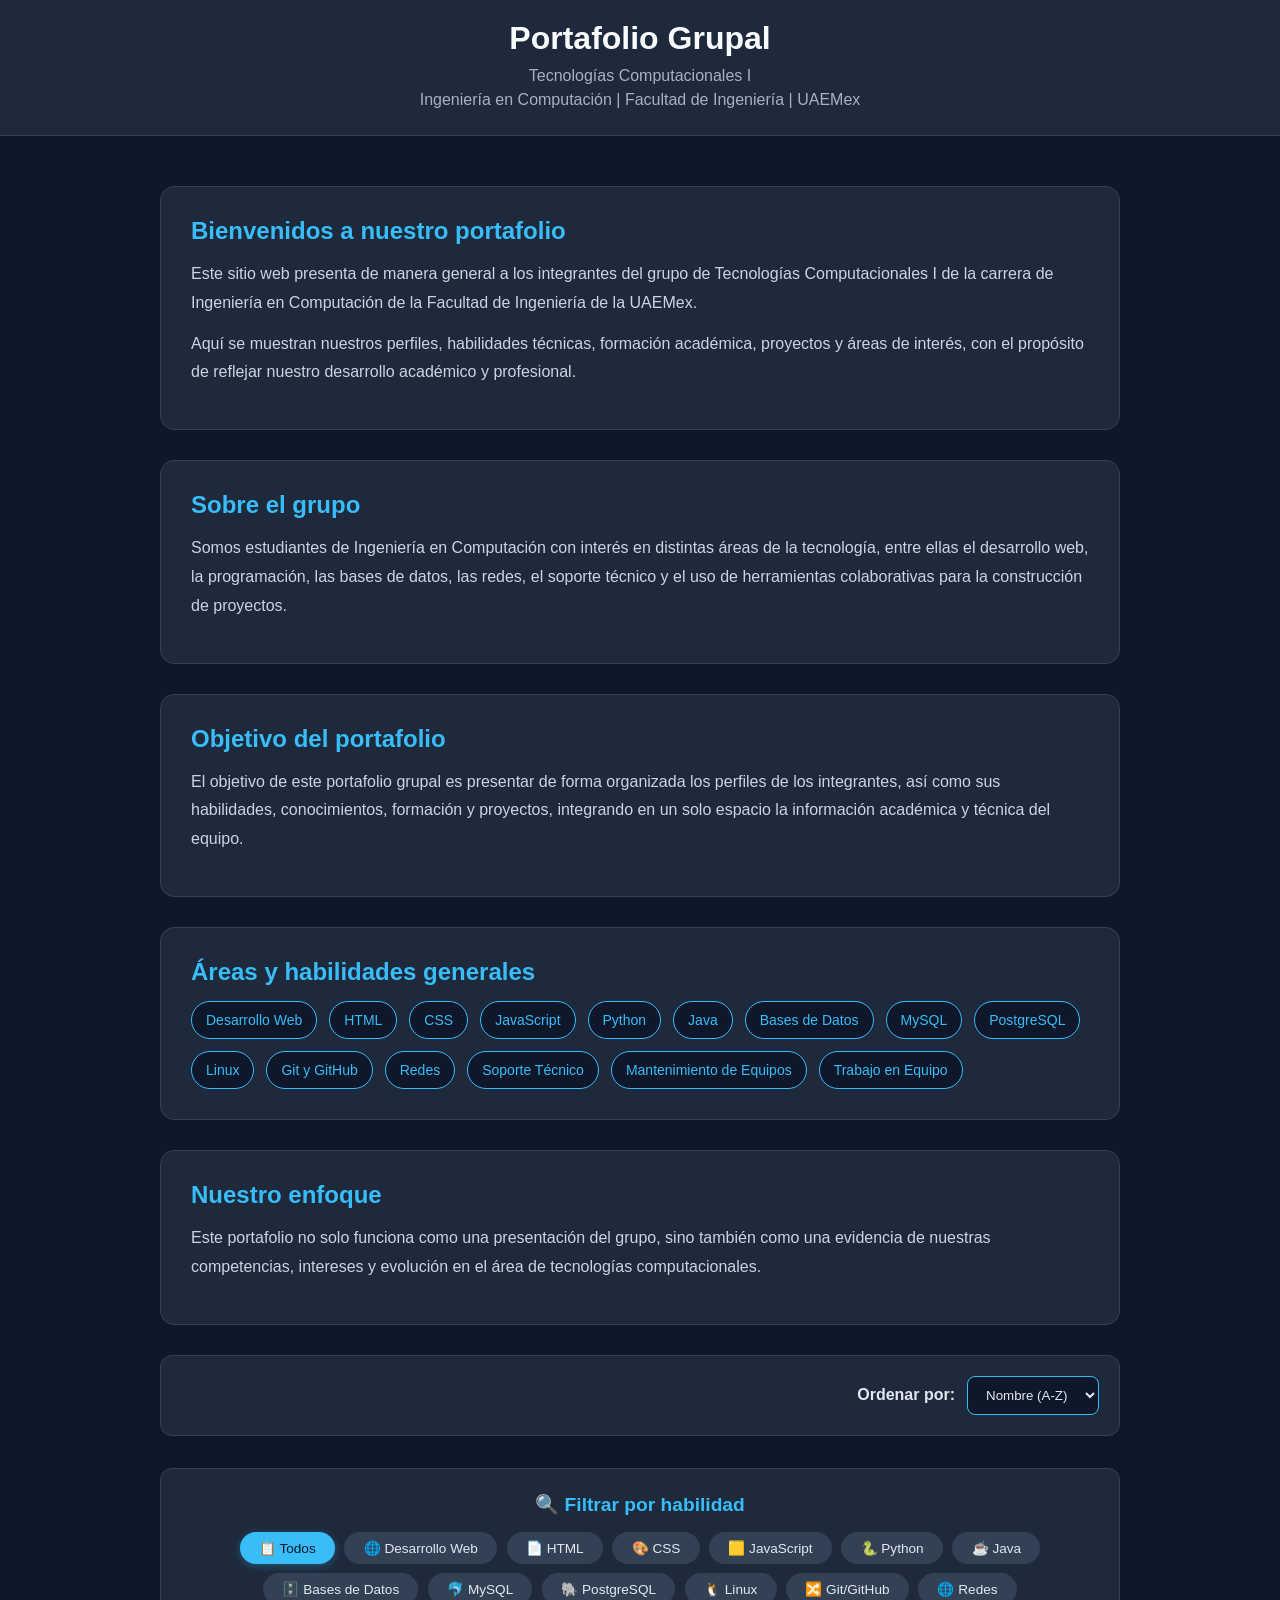
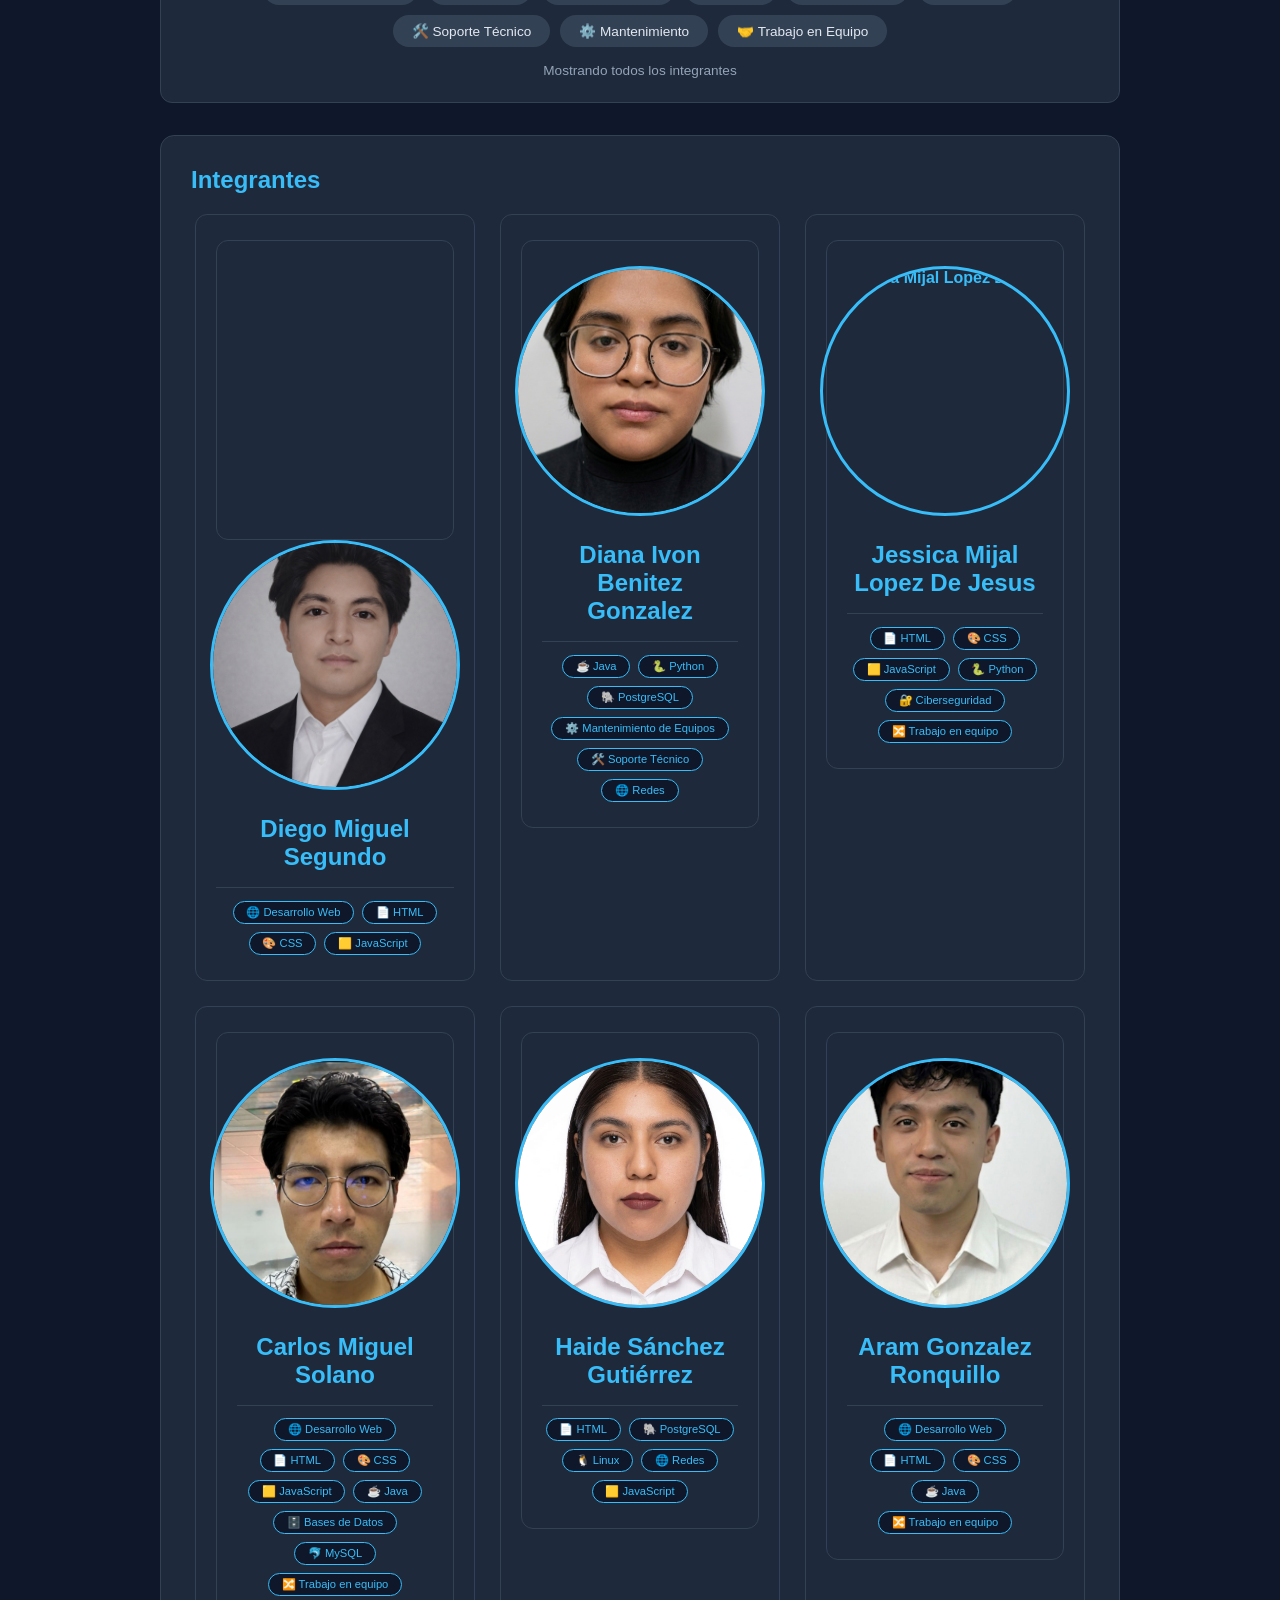
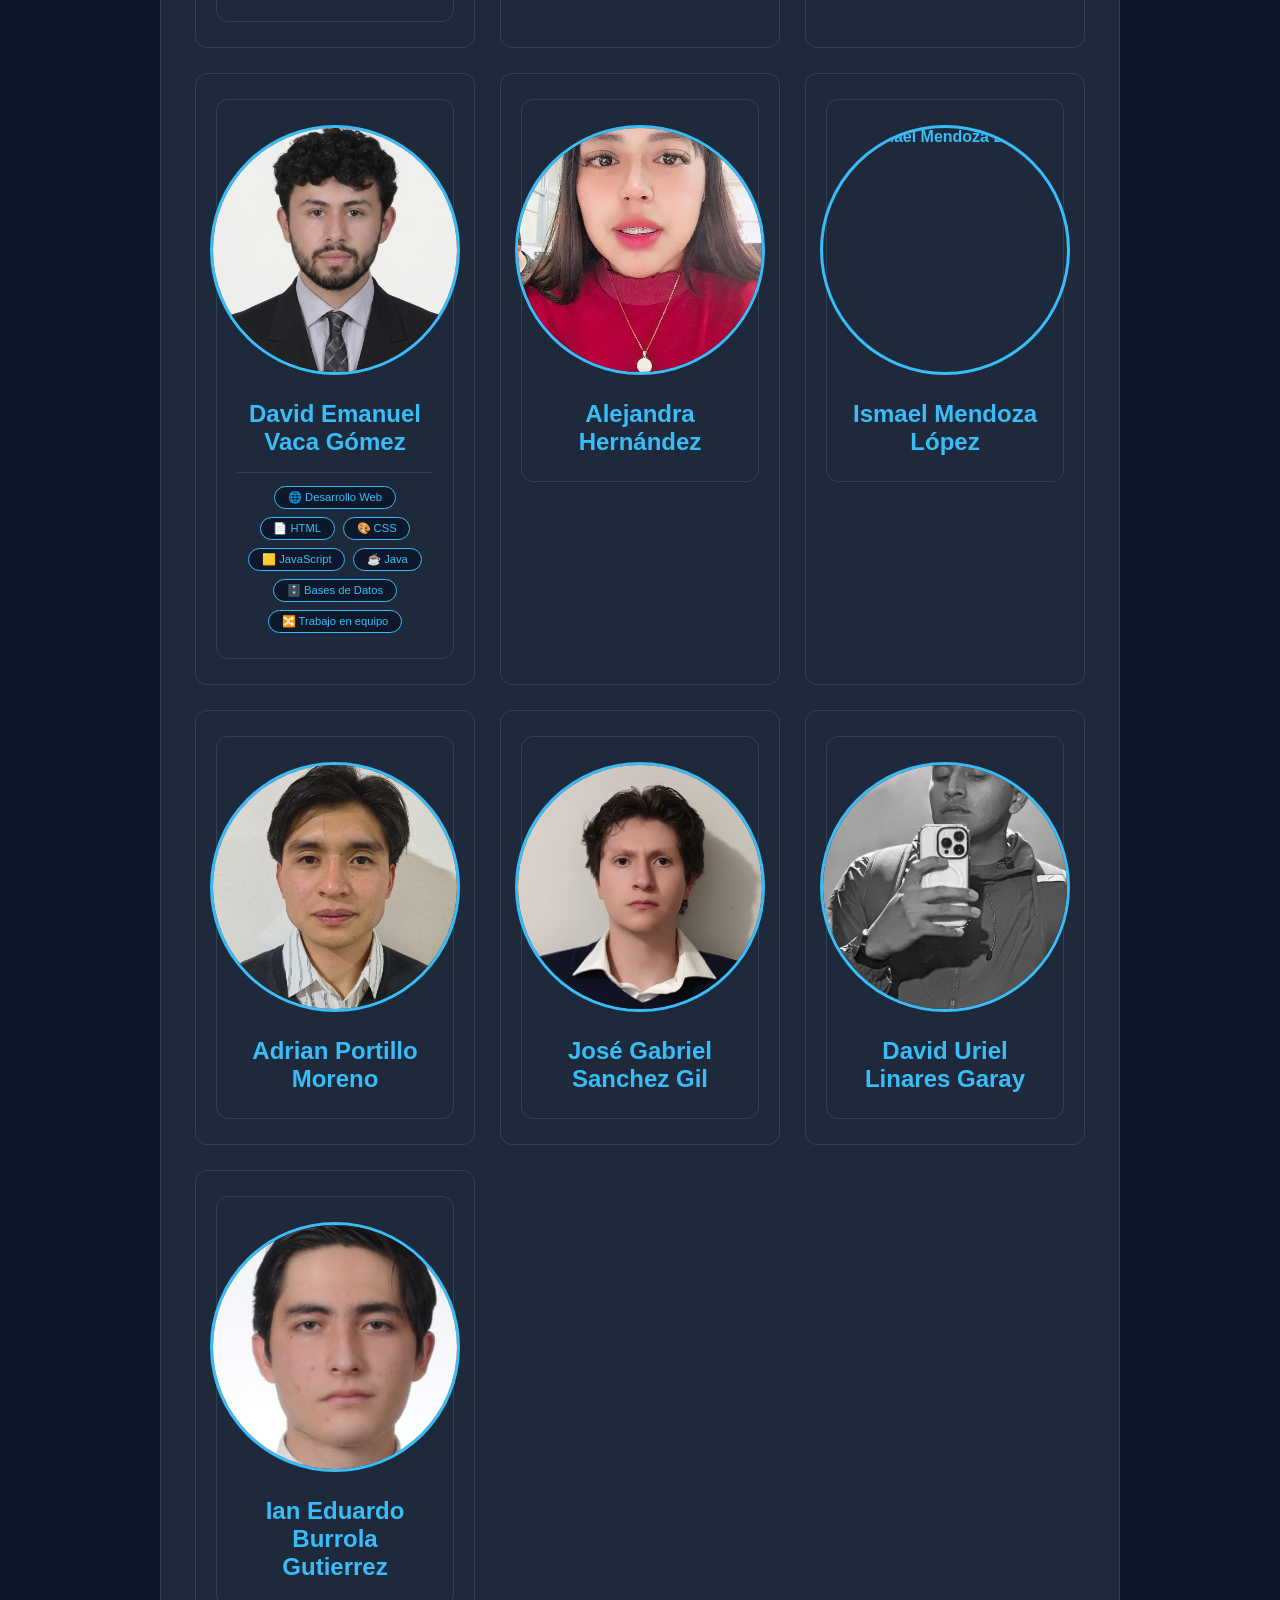
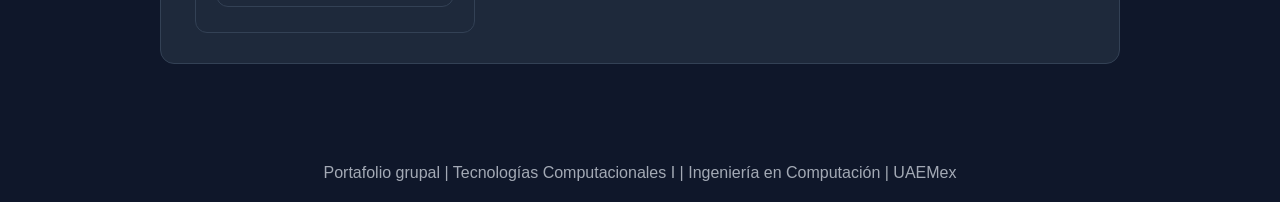
==== index.html @ e4bfd43b "Ordenamiento A-Z integrado" ====
<!doctype html>
<html lang="es">
<head>
    <meta charset="UTF-8" />
    <title>Portafolio Grupal | Tecnologías Computacionales I</title>
    <meta name="viewport" content="width=device-width, initial-scale=1.0" />
    <link rel="stylesheet" href="css/styles.css">
</head>

<body class="home">
    <header class="main-header">
        <div class="header-content">
            <h1>Portafolio Grupal</h1>
            <p>Tecnologías Computacionales I</p>
            <p>Ingeniería en Computación | Facultad de Ingeniería | UAEMex</p>
        </div>
    </header>

    <main class="container">

        <section class="hero-section">
            <div class="hero-text">
                <h2>Bienvenidos a nuestro portafolio</h2>
                <p>
                    Este sitio web presenta de manera general a los integrantes del grupo
                    de Tecnologías Computacionales I de la carrera de Ingeniería en Computación
                    de la Facultad de Ingeniería de la UAEMex.
                </p>
                <p>
                    Aquí se muestran nuestros perfiles, habilidades técnicas, formación académica,
                    proyectos y áreas de interés, con el propósito de reflejar nuestro desarrollo
                    académico y profesional.
                </p>
            </div>
        </section>

        <section class="info-section">
            <h2>Sobre el grupo</h2>
            <p>
                Somos estudiantes de Ingeniería en Computación con interés en distintas áreas
                de la tecnología, entre ellas el desarrollo web, la programación, las bases
                de datos, las redes, el soporte técnico y el uso de herramientas colaborativas
                para la construcción de proyectos.
            </p>
        </section>

        <section class="info-section">
            <h2>Objetivo del portafolio</h2>
            <p>
                El objetivo de este portafolio grupal es presentar de forma organizada los
                perfiles de los integrantes, así como sus habilidades, conocimientos, formación
                y proyectos, integrando en un solo espacio la información académica y técnica
                del equipo.
            </p>
        </section>

        <section class="info-section">
            <h2>Áreas y habilidades generales</h2>
            <div class="skills-grid">
                <span>Desarrollo Web</span>
                <span>HTML</span>
                <span>CSS</span>
                <span>JavaScript</span>
                <span>Python</span>
                <span>Java</span>
                <span>Bases de Datos</span>
                <span>MySQL</span>
                <span>PostgreSQL</span>
                <span>Linux</span>
                <span>Git y GitHub</span>
                <span>Redes</span>
                <span>Soporte Técnico</span>
                <span>Mantenimiento de Equipos</span>
                <span>Trabajo en Equipo</span>
            </div>
        </section>

        <section class="info-section">
            <h2>Nuestro enfoque</h2>
            <p>
                Este portafolio no solo funciona como una presentación del grupo, sino también
                como una evidencia de nuestras competencias, intereses y evolución en el área
                de tecnologías computacionales.
            </p>
        </section>

        <section class="controls">
            <label for="sort">Ordenar por:</label>
            <select id="sort">
                <option value="az">Nombre (A-Z)</option>
                <option value="za">Nombre (Z-A)</option>
            </select>
        </section>

        <div class="filtros-container">
            <h3>🔍 Filtrar por habilidad</h3>
            <div class="filtros-buttons">
                <button class="filtro-boton reset-btn activo" data-skill="todos">📋 Todos</button>
                <button class="filtro-boton" data-skill="Desarrollo Web">🌐 Desarrollo Web</button>
                <button class="filtro-boton" data-skill="HTML">📄 HTML</button>
                <button class="filtro-boton" data-skill="CSS">🎨 CSS</button>
                <button class="filtro-boton" data-skill="JavaScript">🟨 JavaScript</button>
                <button class="filtro-boton" data-skill="Python">🐍 Python</button>
                <button class="filtro-boton" data-skill="Java">☕ Java</button>
                <button class="filtro-boton" data-skill="Bases de Datos">🗄️ Bases de Datos</button>
                <button class="filtro-boton" data-skill="MySQL">🐬 MySQL</button>
                <button class="filtro-boton" data-skill="PostgreSQL">🐘 PostgreSQL</button>
                <button class="filtro-boton" data-skill="Linux">🐧 Linux</button>
                <button class="filtro-boton" data-skill="Git y GitHub">🔀 Git/GitHub</button>
                <button class="filtro-boton" data-skill="Redes">🌐 Redes</button>
                <button class="filtro-boton" data-skill="Soporte Técnico">🛠️ Soporte Técnico</button>
                <button class="filtro-boton" data-skill="Mantenimiento de Equipos">⚙️ Mantenimiento</button>
                <button class="filtro-boton" data-skill="Trabajo en Equipo">🤝 Trabajo en Equipo</button>
            </div>
            <div class="contador-filtro" id="contador-resultados">Mostrando todos los integrantes</div>
        </div>

        <section class="members-section">
            <h2>Integrantes</h2>
            <div class="grid" id="grid-integrantes">

            <div class="card-index" data-skills="Desarrollo Web,HTML,CSS,JavaScript">
                <div class="card-index" data-name="Diego Miguel Segundo"></div>
                <a href="cv/dms/">
                    <img src="img/dms.png" alt="Diego Miguel Segundo">
                    <h3>Diego Miguel Segundo</h3>
                </a>
                <div class="skills-tags">
                    <span class="skill-tag">🌐 Desarrollo Web</span>
                    <span class="skill-tag">📄 HTML</span>
                    <span class="skill-tag">🎨 CSS</span>
                    <span class="skill-tag">🟨 JavaScript</span>
                </div>
            </div>
            
            <div class="card-index" data-name="Diana Ivon Benitez Gonzalez">
                <div class="card-index" data-skills="Java,Python,PostgreSQL,Mantenimiento de Equipos,Soporte técnico,Redes,Gestión de proyectos">
                    <a href="cv/dibg/">
                        <img src="img/dibg.png" alt="Diana Ivon Benitez Gonzalez">
                        <h3>Diana Ivon Benitez Gonzalez</h3>
                    </a>
                     <div class="skills-tags">
                        <span class="skill-tag" data-skill="Java">☕ Java</span>
                        <span class="skill-tag" data-skill="Python">🐍 Python</span>
                        <span class="skill-tag" data-skill="PostgreSQL">🐘 PostgreSQL</span>
                        <span class="skill-tag" data-skill="Mantenimiento de Equipos">⚙️ Mantenimiento de Equipos</span>
                        <span class="skill-tag" data-skill="Soporte Técnico">🛠️ Soporte Técnico</span>
                        <span class="skill-tag" data-skill="Redes">🌐 Redes</span>
                    </div>
                </div>
            </div>
        
            <div class="card-index" data-name="Jessica Mijal Lopez De Jesus">
          <div class="card-index" data-skills="HTML,CSS,JavaScript,Python,Ciberseguridad">
    <a href="cv/Mijal/">
        <img src="img/Mijal.png" alt="Jessica Mijal Lopez De Jesus">
        <h3>Jessica Mijal Lopez De Jesus</h3>
    </a>
    <div class="skills-tags">
        <span class="skill-tag">📄 HTML</span>
        <span class="skill-tag">🎨 CSS</span>
        <span class="skill-tag">🟨 JavaScript</span>
        <span class="skill-tag">🐍 Python</span>
        <span class="skill-tag">🔐 Ciberseguridad</span>
        <span class="skill-tag">🔀 Trabajo en equipo</span>
    </div>
           </div>
           </div>
            
            <div class="card-index" data-name="Carlos Miguel Solano">
            <div class="card-index" data-skills="Desarrollo Web,HTML,CSS,JavaScript,Java,Bases de Datos,MySQL,PostgreSQL,Git y GitHub">
                <a href="cv/carlos/">
                    <img src="img/CS.jpeg" alt="Carlos Miguel Solano">
                    <h3>Carlos Miguel Solano</h3>
                </a>
                <div class="skills-tags">
                    <span class="skill-tag">🌐 Desarrollo Web</span>
                    <span class="skill-tag">📄 HTML</span>
                    <span class="skill-tag">🎨 CSS</span>
                    <span class="skill-tag">🟨 JavaScript</span>
                    <span class="skill-tag">☕ Java</span>
                    <span class="skill-tag">🗄️ Bases de Datos</span>
                    <span class="skill-tag">🐬 MySQL</span>
                    <span class="skill-tag">🔀 Trabajo en equipo</span>
                </div>
            </div>
            </div>

            <div class="card-index" data-name="Haide Sánchez Gutierez">
            <div class="card-index" data-skills="HTML,PostgreSQL,Linux,Redes,JavaScript">
                <a href="cv/Haide/">
                    <img src="img/hsg.png" alt="Haide Sanchez Gutierrez">
                    <h3>Haide Sánchez Gutiérrez</h3>
                </a>
                <div class="skills-tags">
                    <span class="skill-tag">📄 HTML</span>
                    <span class="skill-tag">🐘 PostgreSQL</span>
                    <span class="skill-tag">🐧 Linux</span>
                    <span class="skill-tag">🌐 Redes</span>
                    <span class="skill-tag">🟨 JavaScript</span>
                </div>
            </div>
            </div>

            <div class="card-index" data-name="Aram González Ronquillo">
            <div class="card-index">
                <a href="cv/aram/">
                    <img src="img/aram.png" alt="Aram Gonzalez Ronquillo">
                    <h3>Aram Gonzalez Ronquillo</h3>
                </a>
                <div class="skills-tags">
                    <span class="skill-tag">🌐 Desarrollo Web</span>
                    <span class="skill-tag">📄 HTML</span>
                    <span class="skill-tag">🎨 CSS</span>
                    <span class="skill-tag">☕ Java</span>
                    <span class="skill-tag">🔀 Trabajo en equipo</span>
                </div>
            </div>
            </div>

            <div class="card-index" data-name="David Emanuel Vaca Gómez">
            <div class="card-index" data-skills="Desarrollo Web,HTML,CSS,JavaScript,Java,Bases de Datos,MySQL,PostgreSQL,Git y GitHub">
                <a href="cv/DavidV/">
                    <img src="img/davidv.jpeg" alt="David Emanuel Vaca Gómez">
                    <h3>David Emanuel Vaca Gómez</h3>
                </a>
                <div class="skills-tags">
                    <span class="skill-tag">🌐 Desarrollo Web</span>
                    <span class="skill-tag">📄 HTML</span>
                    <span class="skill-tag">🎨 CSS</span>
                    <span class="skill-tag">🟨 JavaScript</span>
                    <span class="skill-tag">☕ Java</span>
                    <span class="skill-tag">🗄️ Bases de Datos</span>
                    <span class="skill-tag">🔀 Trabajo en equipo</span>
                </div>
            </div>
            </div>

            <div class="card-index" data-name="Alejandra Hernández">
            <div class="card-index">
                <a href="cv/alejandra/">
                    <img src="img/alejandra.jpg" alt="Alejandra Hernández">
                    <h3>Alejandra Hernández</h3>
                </a>
            </div>
            </div>

            <div class="card-index" data-name="Ismael Mendoza López">   
            <div class="card-index">
                <a href="cv/Ismael/">
                    <img src="img/ismael.jpg" alt="Ismael Mendoza López">
                    <h3>Ismael Mendoza López</h3>

                </a>
                
            </div>
            </div>

            <div class="card-index" data-name="Adrián Portillo Moreno">
            <div class="card-index">
                <a href="cv/Adrian/">
                    <img src="img/adrian.jpg" alt="Adrian Portillo Moreno">
                    <h3>Adrian Portillo Moreno</h3>
            
                </a>
            </div>
            </div>

            <div class="card-index" data-name="José Gabriel Sánchez Gil">
            <div class="card-index">
                <a href="cv/Gabriel/">
                    <img src="img/gabo.jpg" alt="Jose Gabriel Sanchez Gil">
                    <h3>José Gabriel Sanchez Gil</h3>
    
                </a>
            </div>
            </div>

            <div class="card-index" data-name="David Uriel Linares Garay">
            <div class="card-index">
                <a href="cv/DavidCV/index.html">
                    <img src="img/davidlg.jpeg" alt="David Uriel Linares Garay">
                    <h3>David Uriel Linares Garay</h3>
                </a>
            </div>
            </div>

            <div class="card-index" data-name="Ian Eduardo Burrola Gutiérrez">
            <div class="card-index">
                <a href="cv/ian/">
                    <img src="img/ian.jpg" alt="Ian Eduardo Burrola Gutierrez">
                    <h3>Ian Eduardo Burrola Gutierrez</h3>
    
                </a>
            </div>
            </div>

        </section>

    </main>

    <footer>
        <p>Portafolio grupal | Tecnologías Computacionales I | Ingeniería en Computación | UAEMex</p>
    </footer>
    <script src="js/filtros.js"></script>
    <script src="js/main.js"></script>
</body>
</html>
---- css/styles.css ----
* {
    margin: 0;
    padding: 0;
    box-sizing: border-box;
}

body {
    font-family: 'Segoe UI', sans-serif;
    background: linear-gradient(135deg, #2c3e50, #4ca1af);
    min-height: 100vh;
}


/* LAYOUT */

.wrapper {
    display: flex;
    max-width: 1100px;
    margin: 40px auto;
    background: white;
    border-radius: 12px;
    overflow: hidden;
    box-shadow: 0 20px 50px rgba(0,0,0,0.2);
}

/* SIDEBAR */

.sidebar {
    background: #2c3e50;
    color: white;
    width: 320px;
    padding: 40px 30px;
    text-align: center;
}
.sidebar a{
    color: white;
}

.profile-pic {
    width: 150px;
    height: 150px;
    border-radius: 50%;
    object-fit: cover;
    border: 5px solid white;
    margin-bottom: 15px;
}

.role {
    opacity: 0.8;
    margin-bottom: 20px;
}

.contact p, .contact a {
    margin: 6px 0;
    text-decoration: none;
}

/* SKILLS */

.skills {
    margin-top: 30px;
}

.skill {
    background: rgba(255,255,255,0.15);
    margin: 6px 0;
    padding: 6px;
    border-radius: 6px;
    font-size: 14px;
}

/* CONTENT */

.content {
    flex: 1;
    padding: 40px;
    background: #f9fafc;
}

.card {
    background: white;
    padding: 20px;
    margin-bottom: 20px;
    border-radius: 10px;
    box-shadow: 0 5px 15px rgba(0,0,0,0.05);
}

.card .certifications a{
    text-decoration: none;
    color: black;
}

h2 {
    margin-bottom: 10px;
    color: #2c3e50;
}

/* BUTTON */

.btn {
    display: inline-block;
    padding: 10px 15px;
    background: #4ca1af;
    color: white;
    border-radius: 6px;
    text-decoration: none;
    transition: 0.3s;
}

.btn:hover {
    background: #2c3e50;
}

.back-btn {
    position: fixed;
    top: 20px;
    left: 20px;
    background: #4ca1af;
    color: white;

    width: 50px;
    height: 50px;

    display: flex;
    align-items: center;
    justify-content: center;

    border-radius: 50%;
    text-decoration: none;
    font-size: 1.8rem;

    z-index: 1000;
    transition: 0.3s;
}

.back-btn:hover {
    background: #2c3e50;
}

/* 📱 RESPONSIVE */

@media (max-width: 900px) {
    .wrapper {
        flex-direction: column;
    }

    .sidebar {
        width: 100%;
    }

    .content {
        padding: 25px;
    }

    .profile-pic {
        width: 120px;
        height: 120px;
    }
    
}

@media (max-width: 600px) {
    .home header h1 {
        font-size: 1.5rem;
    }

    .home .container {
        padding: 15px;
    }
}

/* =========================
   🔵 ESTILOS SOLO PARA INDEX
========================= */

.home {
    display: flex;
    flex-direction: column;
    min-height: 100vh;
}


/* El main crece y empuja el footer */
.home .container {
    flex: 1;
    max-width: 1000px;
    margin: 30px auto;
    padding: 20px;
    width: 100%;
}

/* Footer siempre abajo */
.home footer {
    text-align: center;
    padding: 20px;
    opacity: 0.7;
}



.home {
    font-family: Arial, sans-serif;
    background: #0f172a;
    color: #e2e8f0;
}

/* HEADER */
.home header {
    background: #1e293b;
    padding: 20px;
    text-align: center;
}

.home header h1 {
    font-size: 2rem;
}

.home header p {
    opacity: 0.8;
}

/* CONTENEDOR */
.home .container {
    max-width: 1000px;
    margin: 30px auto;
    padding: 20px;
}

/* GRID */
.home .grid {
    display: grid;
    grid-template-columns: repeat(auto-fit, minmax(250px, 280px));
    justify-content: center;
    gap: 25px;
}

/* TARJETAS */
.home .card-index {
    background: #1e293b;
    padding: 25px 20px;
    border-radius: 12px;
    text-align: center;
    transition: 0.3s;
    border: 1px solid #334155;
    min-height: 300px;
}

.home .card-index:hover {
    transform: translateY(-5px);
    background: #334155;
}

/* LINKS */
.home .card-index a {
    text-decoration: none;
    color: #38bdf8;
    font-weight: bold;
    display: flex;
    flex-direction: column;
    align-items: center;
    justify-content: center;
}


.home .card-index img {
    width: 250px;
    height: 250px;
    border-radius: 50%;
    object-fit: cover;
    border: 3px solid #38bdf8;
    margin-bottom: 15px;
    transition: 0.3s;
}

/* Hover */
.home .card-index:hover img {
    transform: scale(1.1);
}
.home .card-index h3 {
    margin-top: 10px;
    font-size: 1.5rem;
}
.main-header {
    background: linear-gradient(135deg, #0f172a, #1e293b);
    padding: 50px 20px;
    text-align: center;
    border-bottom: 1px solid #334155;
}

.header-content h1 {
    font-size: 2.5rem;
    margin-bottom: 10px;
    color: #f8fafc;
}

.header-content p {
    color: #cbd5e1;
    margin: 6px 0;
}

.hero-section,
.info-section,
.members-section {
    background: #1e293b;
    border: 1px solid #334155;
    border-radius: 14px;
    padding: 30px;
    margin-bottom: 30px;
}

.hero-section h2,
.info-section h2,
.members-section h2 {
    color: #38bdf8;
    margin-bottom: 15px;
}

.hero-section p,
.info-section p {
    color: #cbd5e1;
    line-height: 1.8;
    margin-bottom: 12px;
}

.skills-grid {
    display: flex;
    flex-wrap: wrap;
    gap: 12px;
    margin-top: 15px;
}

.skills-grid span {
    background: #0f172a;
    color: #38bdf8;
    border: 1px solid #38bdf8;
    padding: 10px 14px;
    border-radius: 999px;
    font-size: 14px;
}

.members-section .grid {
    margin-top: 20px;
}

.filtros-container {
    background: #1e293b;
    border-radius: 12px;
    padding: 1.5rem;
    margin: 2rem 0;
    border: 1px solid #334155;
}

.filtros-container h3 {
    color: #38bdf8;
    margin-bottom: 1rem;
    font-size: 1.2rem;
    text-align: center;
}

.filtros-buttons {
    display: flex;
    flex-wrap: wrap;
    justify-content: center;
    gap: 0.6rem;
}

.filtro-boton {
    background: #334155;
    border: none;
    padding: 0.5rem 1.2rem;
    border-radius: 40px;
    font-size: 0.85rem;
    font-weight: 500;
    color: #e2e8f0;
    cursor: pointer;
    transition: all 0.2s ease;
    font-family: inherit;
}

.filtro-boton:hover {
    background: #38bdf8;
    color: #0f172a;
    transform: translateY(-2px);
}

.filtro-boton.activo {
    background: #38bdf8;
    color: #0f172a;
    box-shadow: 0 2px 8px rgba(56,189,248,0.3);
}

.reset-btn {
    background: #475569;
}

.reset-btn:hover {
    background: #38bdf8;
}

/* Ocultar tarjetas */
.card-index.oculto {
    display: none;
}

/* Etiquetas de habilidades */
.skills-tags {
    display: flex;
    flex-wrap: wrap;
    justify-content: center;
    gap: 0.5rem;
    margin-top: 1rem;
    padding-top: 0.8rem;
    border-top: 1px solid #334155;
}

.skill-tag {
    display: inline-block;
    background: #0f172a;
    padding: 0.25rem 0.8rem;
    border-radius: 20px;
    font-size: 0.7rem;
    font-weight: 500;
    color: #38bdf8;
    border: 1px solid #38bdf8;
}

/* Contador de resultados */
.contador-filtro {
    text-align: center;
    margin-top: 1rem;
    font-size: 0.85rem;
    color: #94a3b8;
}

/* Ajuste responsive */
@media (max-width: 600px) {
    .skill-tag {
        font-size: 0.65rem;
        padding: 0.2rem 0.6rem;
    }
    
    .filtros-buttons {
        gap: 0.4rem;
    }
    
    .filtro-boton {
        padding: 0.4rem 0.8rem;
        font-size: 0.75rem;
    }
}

.controls {
    background: #1e293b;
    border: 1px solid #334155;
    border-radius: 12px;
    padding: 20px;
    margin-bottom: 25px;
    display: flex;
    gap: 12px;
    align-items: center;
    justify-content: flex-end;
    flex-wrap: wrap;
}

.controls label {
    color: #e2e8f0;
    font-weight: bold;
}

.controls select {
    padding: 10px 14px;
    border-radius: 8px;
    border: 1px solid #38bdf8;
    background: #0f172a;
    color: #e2e8f0;
    cursor: pointer;
}
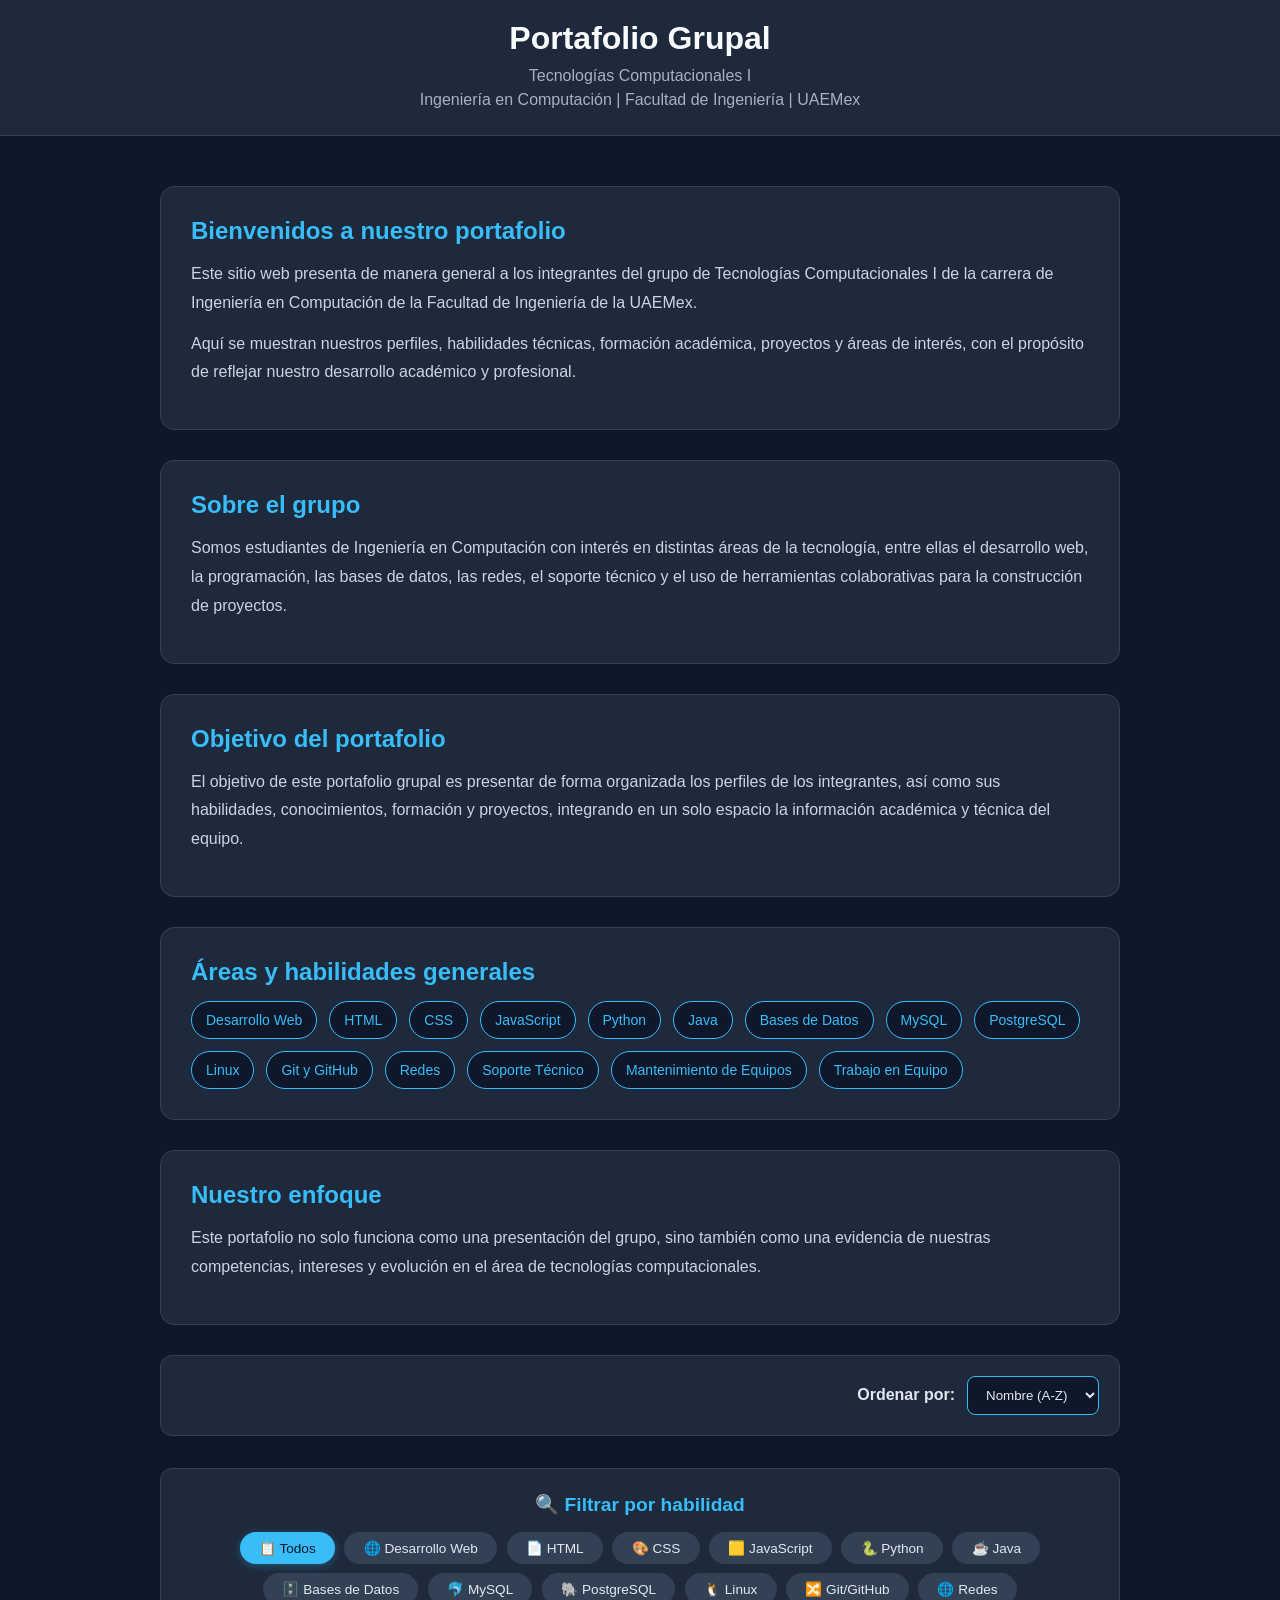
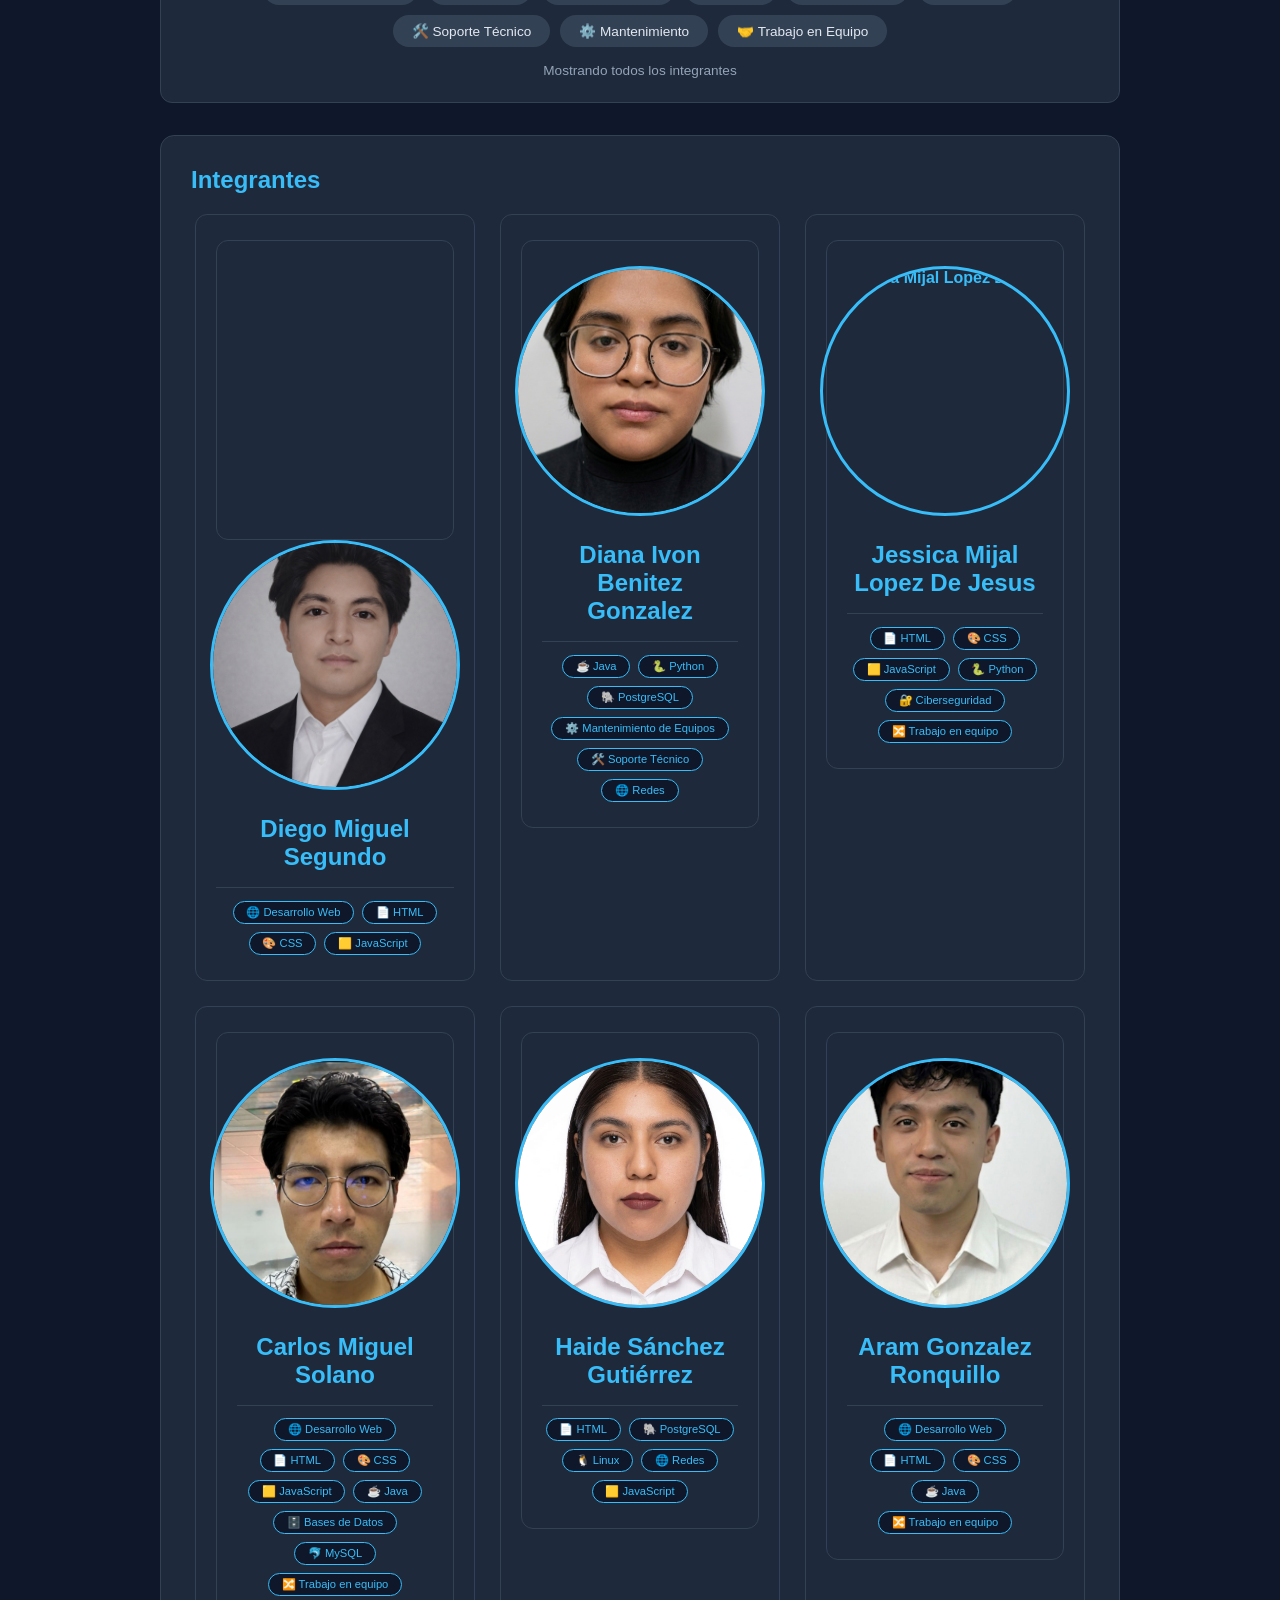
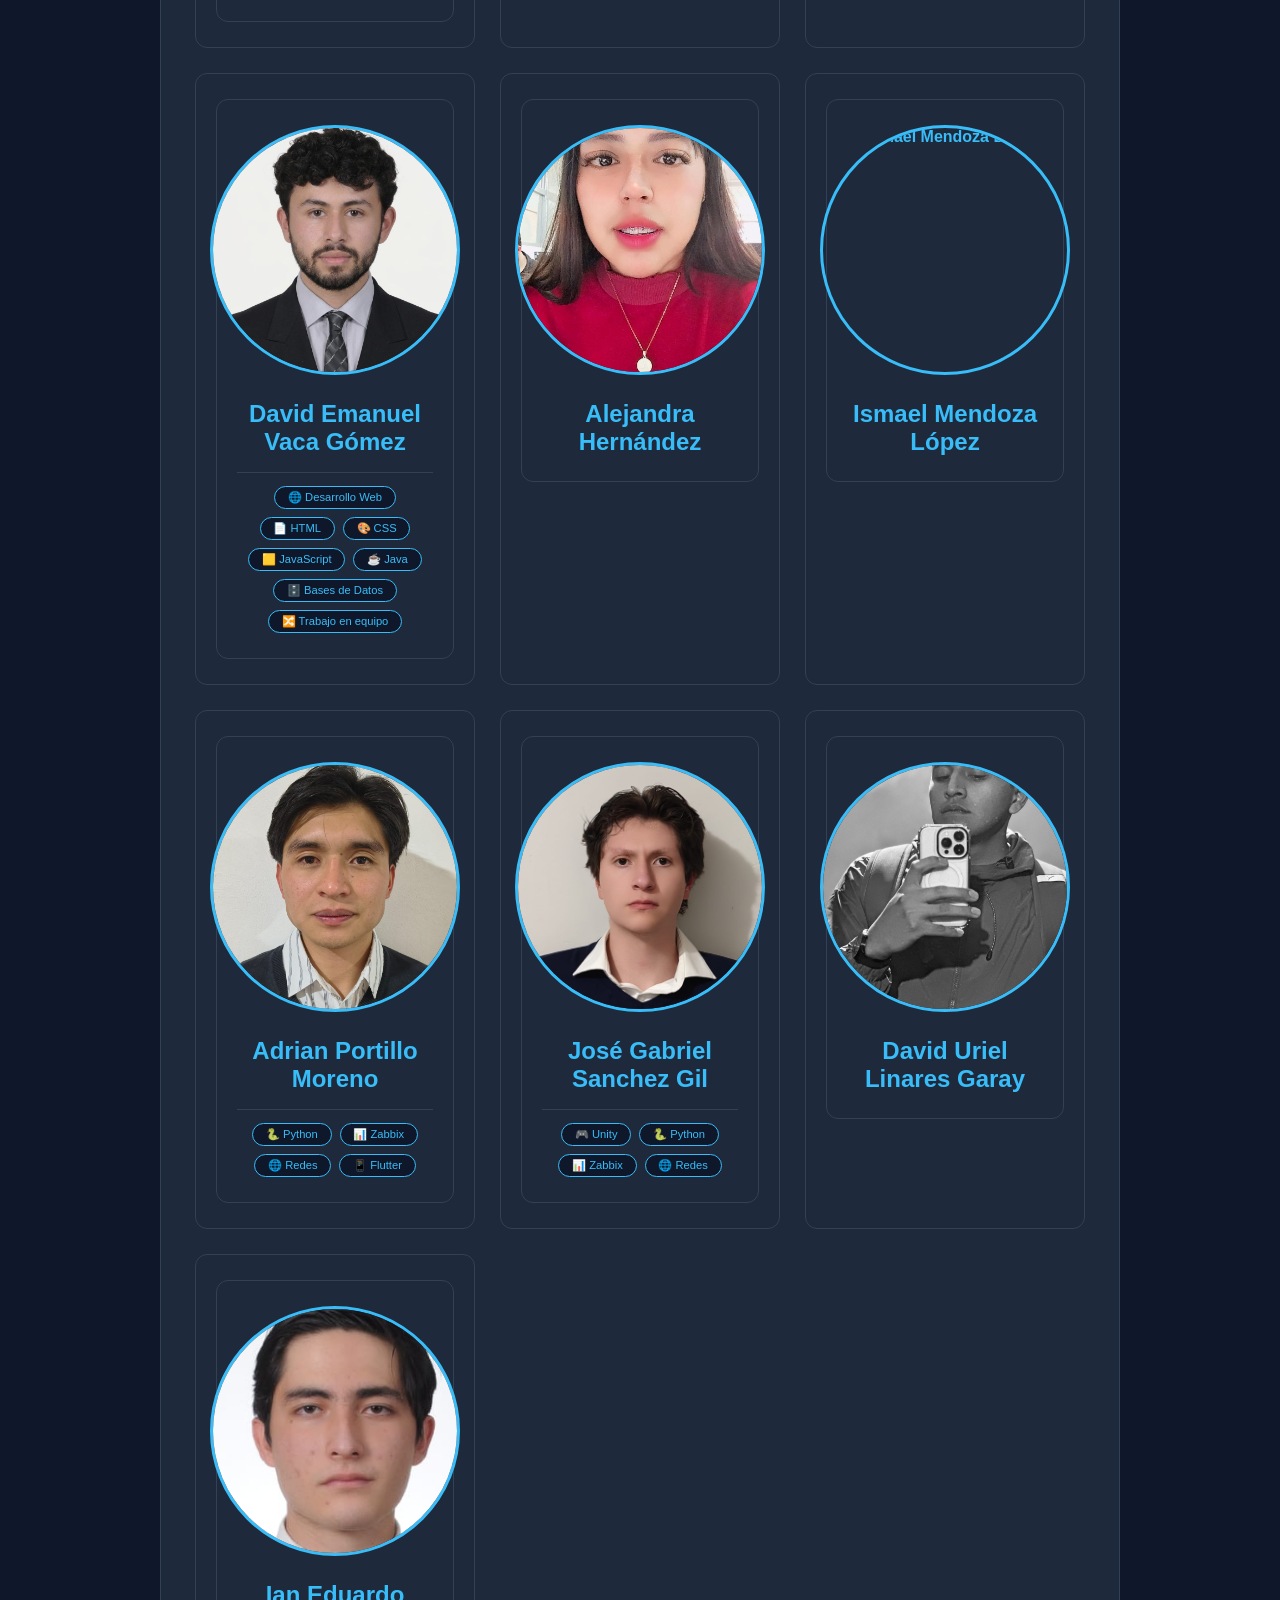
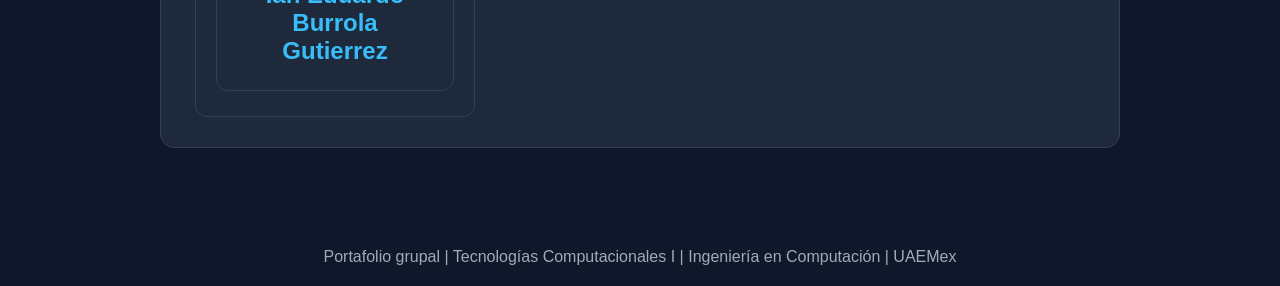
==== commit ad532c20: "Resuelto conflicto en index.html" ====
--- a/index.html
+++ b/index.html
@@ -261,8 +261,13 @@
                 <a href="cv/Adrian/">
                     <img src="img/adrian.jpg" alt="Adrian Portillo Moreno">
                     <h3>Adrian Portillo Moreno</h3>
-            
-                </a>
+                </a>
+                <div class="skills-tags">
+                    <span class="skill-tag">🐍 Python</span>
+                    <span class="skill-tag">📊 Zabbix</span>
+                    <span class="skill-tag">🌐 Redes</span>
+                    <span class="skill-tag">📱 Flutter</span>
+                </div>
             </div>
             </div>
 
@@ -271,8 +276,13 @@
                 <a href="cv/Gabriel/">
                     <img src="img/gabo.jpg" alt="Jose Gabriel Sanchez Gil">
                     <h3>José Gabriel Sanchez Gil</h3>
-    
-                </a>
+                </a>
+                <div class="skills-tags">
+                    <span class="skill-tag">🎮 Unity</span>
+                    <span class="skill-tag">🐍 Python</span>
+                    <span class="skill-tag">📊 Zabbix</span>
+                    <span class="skill-tag">🌐 Redes</span>
+                </div>
             </div>
             </div>
 
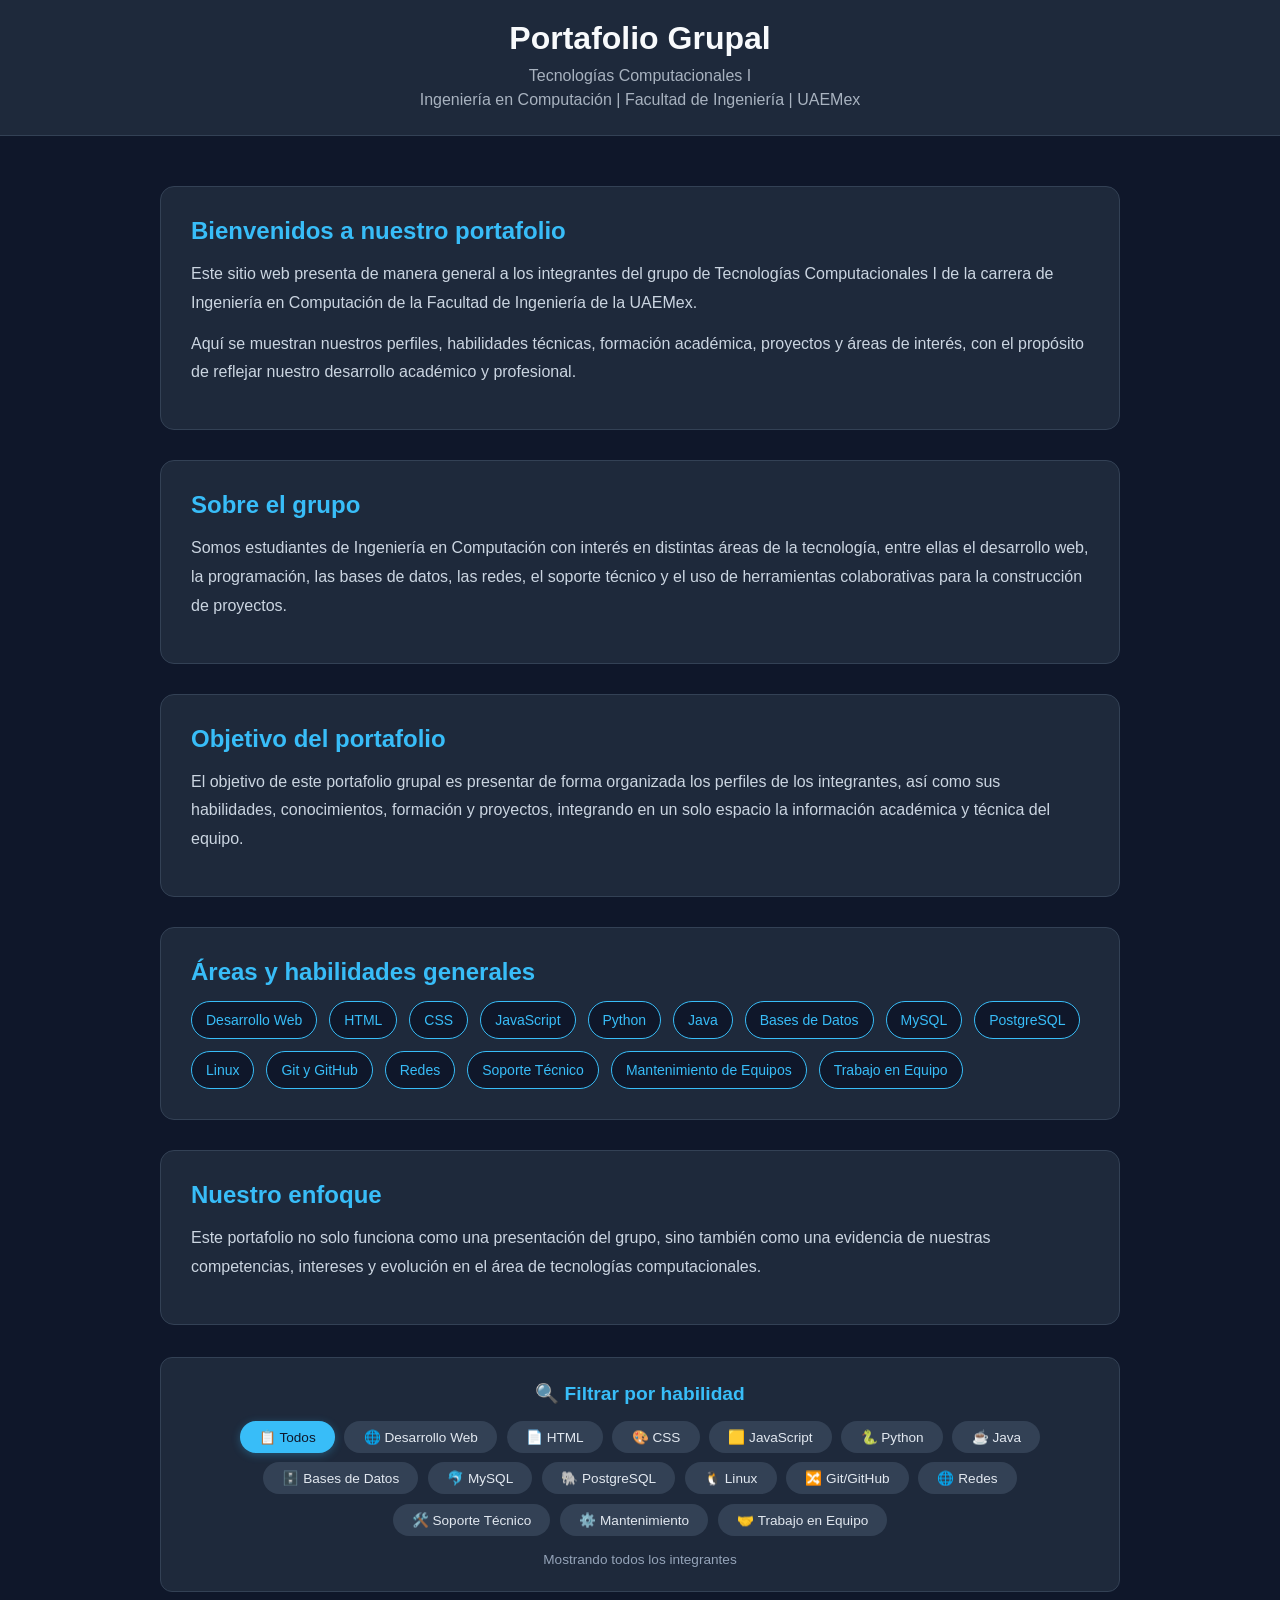
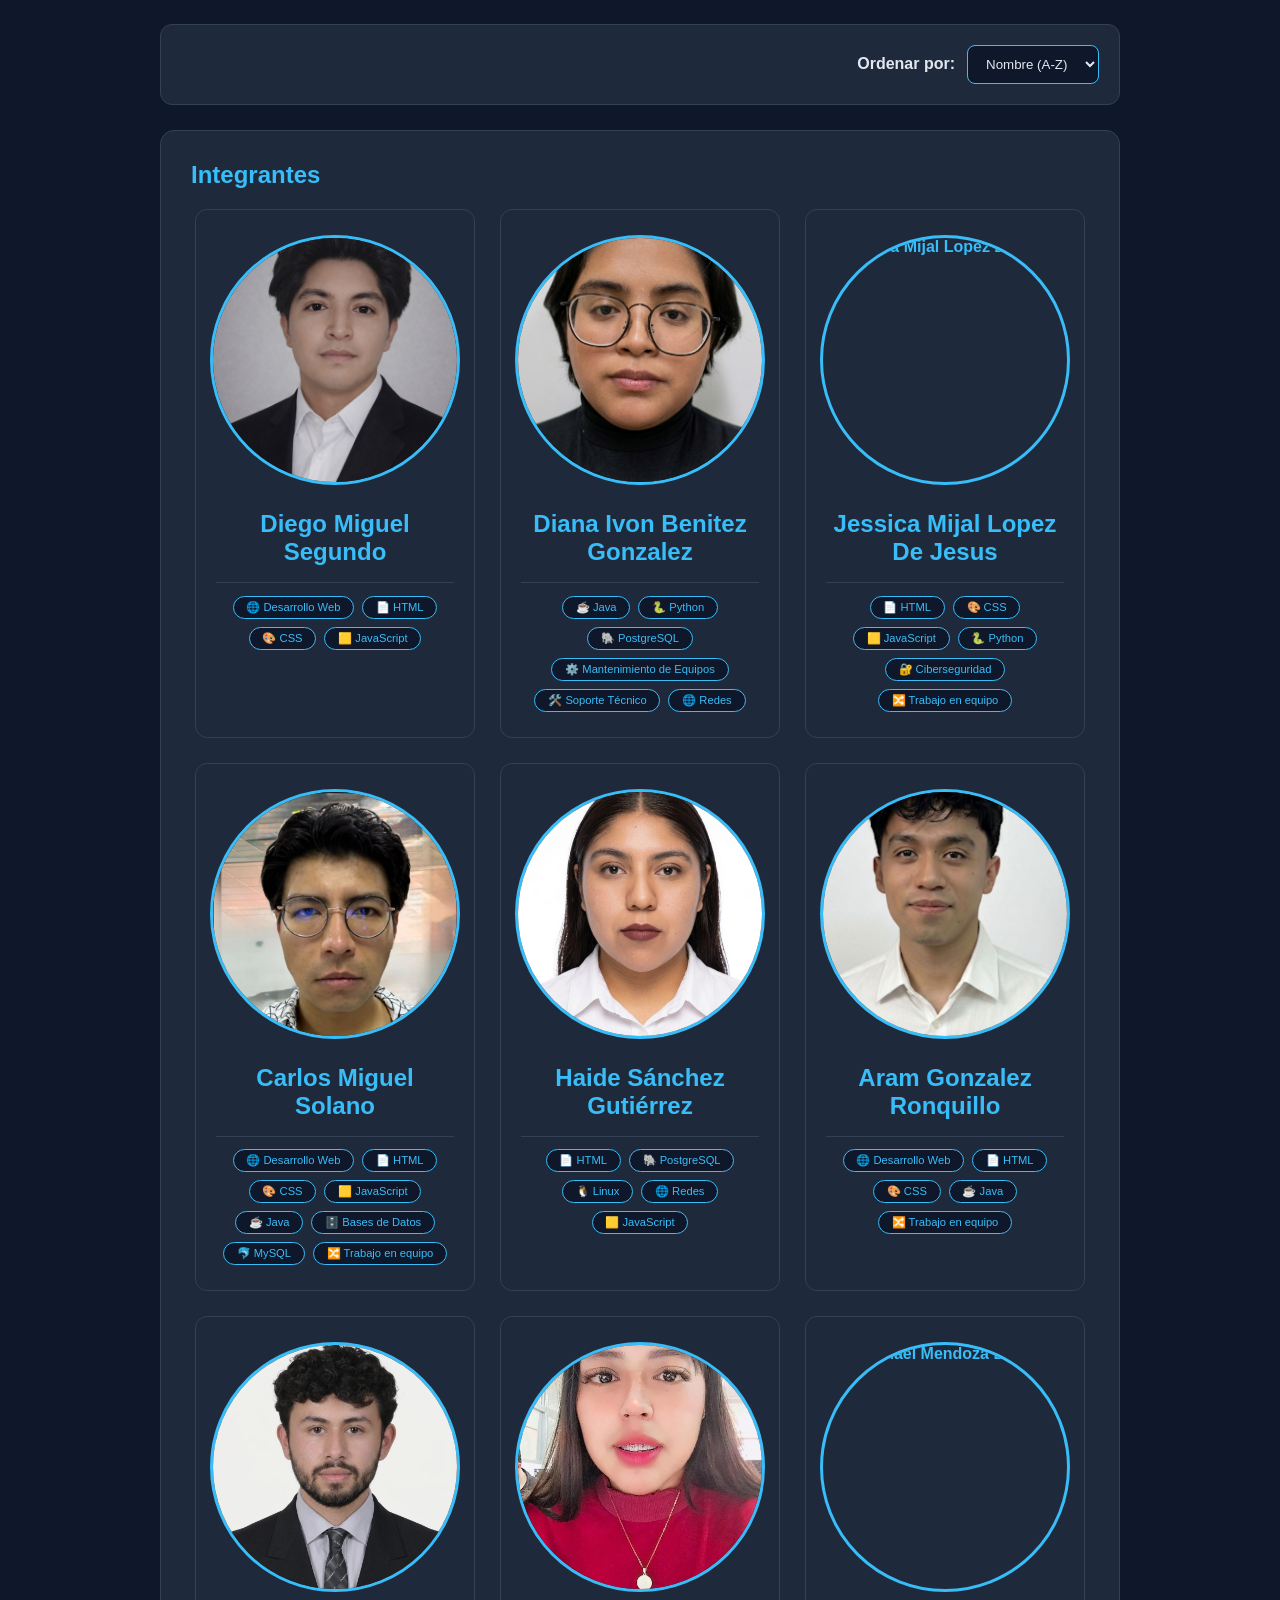
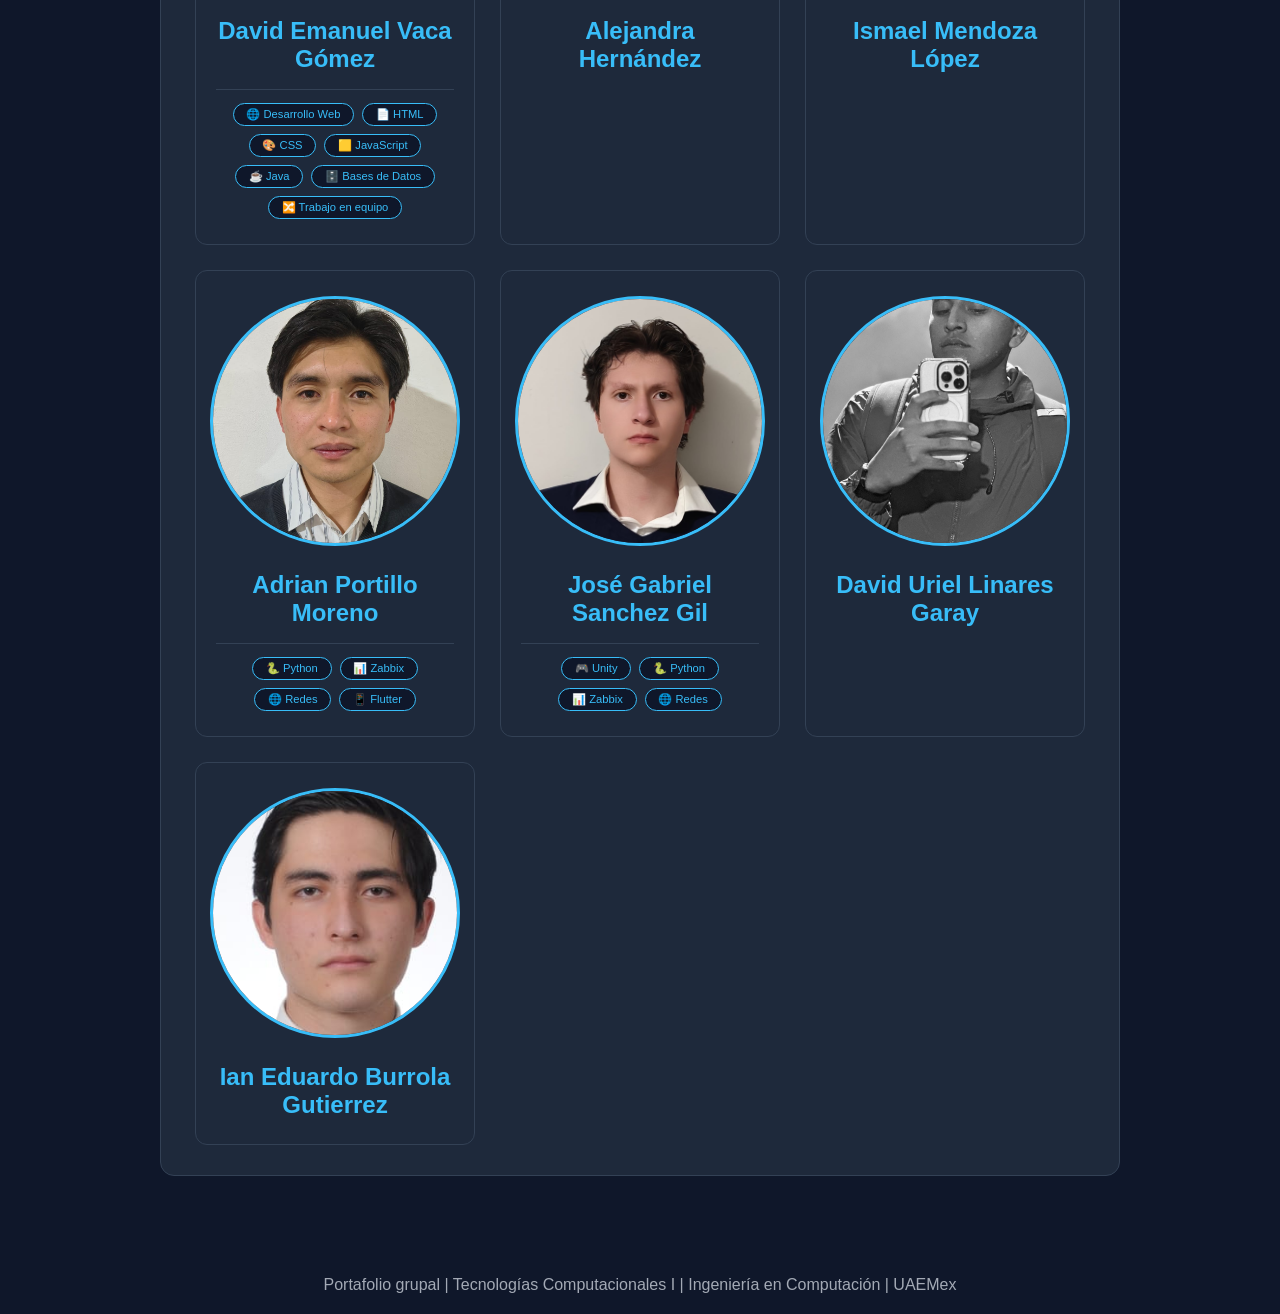
==== commit a50f04fe: "Filtros de ordenamiento" ====
--- a/index.html
+++ b/index.html
@@ -1,5 +1,6 @@
 <!doctype html>
 <html lang="es">
+
 <head>
     <meta charset="UTF-8" />
     <title>Portafolio Grupal | Tecnologías Computacionales I</title>
@@ -82,14 +83,6 @@
                 como una evidencia de nuestras competencias, intereses y evolución en el área
                 de tecnologías computacionales.
             </p>
-        </section>
-
-        <section class="controls">
-            <label for="sort">Ordenar por:</label>
-            <select id="sort">
-                <option value="az">Nombre (A-Z)</option>
-                <option value="za">Nombre (Z-A)</option>
-            </select>
         </section>
 
         <div class="filtros-container">
@@ -114,32 +107,40 @@
             </div>
             <div class="contador-filtro" id="contador-resultados">Mostrando todos los integrantes</div>
         </div>
+        <section class="controls">
+            <label for="sort">Ordenar por:</label>
+            <select id="sort">
+                <option value="az">Nombre (A-Z)</option>
+                <option value="za">Nombre (Z-A)</option>
+            </select>
+        </section>
 
         <section class="members-section">
             <h2>Integrantes</h2>
             <div class="grid" id="grid-integrantes">
 
-            <div class="card-index" data-skills="Desarrollo Web,HTML,CSS,JavaScript">
-                <div class="card-index" data-name="Diego Miguel Segundo"></div>
-                <a href="cv/dms/">
-                    <img src="img/dms.png" alt="Diego Miguel Segundo">
-                    <h3>Diego Miguel Segundo</h3>
-                </a>
-                <div class="skills-tags">
-                    <span class="skill-tag">🌐 Desarrollo Web</span>
-                    <span class="skill-tag">📄 HTML</span>
-                    <span class="skill-tag">🎨 CSS</span>
-                    <span class="skill-tag">🟨 JavaScript</span>
-                </div>
-            </div>
-            
-            <div class="card-index" data-name="Diana Ivon Benitez Gonzalez">
-                <div class="card-index" data-skills="Java,Python,PostgreSQL,Mantenimiento de Equipos,Soporte técnico,Redes,Gestión de proyectos">
+                <div class="card-index" data-skills="Desarrollo Web,HTML,CSS,JavaScript"
+                    data-name="Diego Miguel Segundo">
+                    <a href="cv/dms/">
+                        <img src="img/dms.png" alt="Diego Miguel Segundo">
+                        <h3>Diego Miguel Segundo</h3>
+                    </a>
+                    <div class="skills-tags">
+                        <span class="skill-tag">🌐 Desarrollo Web</span>
+                        <span class="skill-tag">📄 HTML</span>
+                        <span class="skill-tag">🎨 CSS</span>
+                        <span class="skill-tag">🟨 JavaScript</span>
+                    </div>
+                </div>
+
+                <div class="card-index"
+                    data-skills="Java,Python,PostgreSQL,Mantenimiento de Equipos,Soporte técnico,Redes"
+                    data-name="Diana Ivon Benitez Gonzalez">
                     <a href="cv/dibg/">
                         <img src="img/dibg.png" alt="Diana Ivon Benitez Gonzalez">
                         <h3>Diana Ivon Benitez Gonzalez</h3>
                     </a>
-                     <div class="skills-tags">
+                    <div class="skills-tags">
                         <span class="skill-tag" data-skill="Java">☕ Java</span>
                         <span class="skill-tag" data-skill="Python">🐍 Python</span>
                         <span class="skill-tag" data-skill="PostgreSQL">🐘 PostgreSQL</span>
@@ -147,162 +148,159 @@
                         <span class="skill-tag" data-skill="Soporte Técnico">🛠️ Soporte Técnico</span>
                         <span class="skill-tag" data-skill="Redes">🌐 Redes</span>
                     </div>
-                </div>
-            </div>
-        
-            <div class="card-index" data-name="Jessica Mijal Lopez De Jesus">
-          <div class="card-index" data-skills="HTML,CSS,JavaScript,Python,Ciberseguridad">
-    <a href="cv/Mijal/">
-        <img src="img/Mijal.png" alt="Jessica Mijal Lopez De Jesus">
-        <h3>Jessica Mijal Lopez De Jesus</h3>
-    </a>
-    <div class="skills-tags">
-        <span class="skill-tag">📄 HTML</span>
-        <span class="skill-tag">🎨 CSS</span>
-        <span class="skill-tag">🟨 JavaScript</span>
-        <span class="skill-tag">🐍 Python</span>
-        <span class="skill-tag">🔐 Ciberseguridad</span>
-        <span class="skill-tag">🔀 Trabajo en equipo</span>
-    </div>
-           </div>
-           </div>
-            
-            <div class="card-index" data-name="Carlos Miguel Solano">
-            <div class="card-index" data-skills="Desarrollo Web,HTML,CSS,JavaScript,Java,Bases de Datos,MySQL,PostgreSQL,Git y GitHub">
-                <a href="cv/carlos/">
-                    <img src="img/CS.jpeg" alt="Carlos Miguel Solano">
-                    <h3>Carlos Miguel Solano</h3>
-                </a>
-                <div class="skills-tags">
-                    <span class="skill-tag">🌐 Desarrollo Web</span>
-                    <span class="skill-tag">📄 HTML</span>
-                    <span class="skill-tag">🎨 CSS</span>
-                    <span class="skill-tag">🟨 JavaScript</span>
-                    <span class="skill-tag">☕ Java</span>
-                    <span class="skill-tag">🗄️ Bases de Datos</span>
-                    <span class="skill-tag">🐬 MySQL</span>
-                    <span class="skill-tag">🔀 Trabajo en equipo</span>
-                </div>
-            </div>
-            </div>
-
-            <div class="card-index" data-name="Haide Sánchez Gutierez">
-            <div class="card-index" data-skills="HTML,PostgreSQL,Linux,Redes,JavaScript">
-                <a href="cv/Haide/">
-                    <img src="img/hsg.png" alt="Haide Sanchez Gutierrez">
-                    <h3>Haide Sánchez Gutiérrez</h3>
-                </a>
-                <div class="skills-tags">
-                    <span class="skill-tag">📄 HTML</span>
-                    <span class="skill-tag">🐘 PostgreSQL</span>
-                    <span class="skill-tag">🐧 Linux</span>
-                    <span class="skill-tag">🌐 Redes</span>
-                    <span class="skill-tag">🟨 JavaScript</span>
-                </div>
-            </div>
-            </div>
-
-            <div class="card-index" data-name="Aram González Ronquillo">
-            <div class="card-index">
-                <a href="cv/aram/">
-                    <img src="img/aram.png" alt="Aram Gonzalez Ronquillo">
-                    <h3>Aram Gonzalez Ronquillo</h3>
-                </a>
-                <div class="skills-tags">
-                    <span class="skill-tag">🌐 Desarrollo Web</span>
-                    <span class="skill-tag">📄 HTML</span>
-                    <span class="skill-tag">🎨 CSS</span>
-                    <span class="skill-tag">☕ Java</span>
-                    <span class="skill-tag">🔀 Trabajo en equipo</span>
-                </div>
-            </div>
-            </div>
-
-            <div class="card-index" data-name="David Emanuel Vaca Gómez">
-            <div class="card-index" data-skills="Desarrollo Web,HTML,CSS,JavaScript,Java,Bases de Datos,MySQL,PostgreSQL,Git y GitHub">
-                <a href="cv/DavidV/">
-                    <img src="img/davidv.jpeg" alt="David Emanuel Vaca Gómez">
-                    <h3>David Emanuel Vaca Gómez</h3>
-                </a>
-                <div class="skills-tags">
-                    <span class="skill-tag">🌐 Desarrollo Web</span>
-                    <span class="skill-tag">📄 HTML</span>
-                    <span class="skill-tag">🎨 CSS</span>
-                    <span class="skill-tag">🟨 JavaScript</span>
-                    <span class="skill-tag">☕ Java</span>
-                    <span class="skill-tag">🗄️ Bases de Datos</span>
-                    <span class="skill-tag">🔀 Trabajo en equipo</span>
-                </div>
-            </div>
-            </div>
-
-            <div class="card-index" data-name="Alejandra Hernández">
-            <div class="card-index">
-                <a href="cv/alejandra/">
-                    <img src="img/alejandra.jpg" alt="Alejandra Hernández">
-                    <h3>Alejandra Hernández</h3>
-                </a>
-            </div>
-            </div>
-
-            <div class="card-index" data-name="Ismael Mendoza López">   
-            <div class="card-index">
-                <a href="cv/Ismael/">
-                    <img src="img/ismael.jpg" alt="Ismael Mendoza López">
-                    <h3>Ismael Mendoza López</h3>
-
-                </a>
-                
-            </div>
-            </div>
-
-            <div class="card-index" data-name="Adrián Portillo Moreno">
-            <div class="card-index">
-                <a href="cv/Adrian/">
-                    <img src="img/adrian.jpg" alt="Adrian Portillo Moreno">
-                    <h3>Adrian Portillo Moreno</h3>
-                </a>
-                <div class="skills-tags">
-                    <span class="skill-tag">🐍 Python</span>
-                    <span class="skill-tag">📊 Zabbix</span>
-                    <span class="skill-tag">🌐 Redes</span>
-                    <span class="skill-tag">📱 Flutter</span>
-                </div>
-            </div>
-            </div>
-
-            <div class="card-index" data-name="José Gabriel Sánchez Gil">
-            <div class="card-index">
-                <a href="cv/Gabriel/">
-                    <img src="img/gabo.jpg" alt="Jose Gabriel Sanchez Gil">
-                    <h3>José Gabriel Sanchez Gil</h3>
-                </a>
-                <div class="skills-tags">
-                    <span class="skill-tag">🎮 Unity</span>
-                    <span class="skill-tag">🐍 Python</span>
-                    <span class="skill-tag">📊 Zabbix</span>
-                    <span class="skill-tag">🌐 Redes</span>
-                </div>
-            </div>
-            </div>
-
-            <div class="card-index" data-name="David Uriel Linares Garay">
-            <div class="card-index">
-                <a href="cv/DavidCV/index.html">
-                    <img src="img/davidlg.jpeg" alt="David Uriel Linares Garay">
-                    <h3>David Uriel Linares Garay</h3>
-                </a>
-            </div>
-            </div>
-
-            <div class="card-index" data-name="Ian Eduardo Burrola Gutiérrez">
-            <div class="card-index">
-                <a href="cv/ian/">
-                    <img src="img/ian.jpg" alt="Ian Eduardo Burrola Gutierrez">
-                    <h3>Ian Eduardo Burrola Gutierrez</h3>
-    
-                </a>
-            </div>
+
+                </div>
+
+                <div class="card-index" data-skills="HTML,CSS,JavaScript,Python,Ciberseguridad" data-name="Jessica Mijal Lopez De Jesus">
+                    <a href="cv/Mijal/">
+                        <img src="img/Mijal.png" alt="Jessica Mijal Lopez De Jesus">
+                        <h3>Jessica Mijal Lopez De Jesus</h3>
+                    </a>
+                    <div class="skills-tags">
+                        <span class="skill-tag">📄 HTML</span>
+                        <span class="skill-tag">🎨 CSS</span>
+                        <span class="skill-tag">🟨 JavaScript</span>
+                        <span class="skill-tag">🐍 Python</span>
+                        <span class="skill-tag">🔐 Ciberseguridad</span>
+                        <span class="skill-tag">🔀 Trabajo en equipo</span>
+                    </div>
+                </div>
+
+                <div class="card-index"
+                    data-skills="Desarrollo Web,HTML,CSS,JavaScript,Java,Bases de Datos,MySQL,PostgreSQL,Git y GitHub"
+                    data-name="Carlos Miguel Solano">
+                    <a href="cv/carlos/">
+                        <img src="img/CS.jpeg" alt="Carlos Miguel Solano">
+                        <h3>Carlos Miguel Solano</h3>
+                    </a>
+                    <div class="skills-tags">
+                        <span class="skill-tag">🌐 Desarrollo Web</span>
+                        <span class="skill-tag">📄 HTML</span>
+                        <span class="skill-tag">🎨 CSS</span>
+                        <span class="skill-tag">🟨 JavaScript</span>
+                        <span class="skill-tag">☕ Java</span>
+                        <span class="skill-tag">🗄️ Bases de Datos</span>
+                        <span class="skill-tag">🐬 MySQL</span>
+                        <span class="skill-tag">🔀 Trabajo en equipo</span>
+                    </div>
+                </div>
+
+                <div class="card-index" data-skills="HTML,PostgreSQL,Linux,Redes,JavaScript"
+                data-name="Haide Sanchez Gutierrez">
+                    <a href="cv/Haide/">
+                        <img src="img/hsg.png" alt="Haide Sanchez Gutierrez">
+                        <h3>Haide Sánchez Gutiérrez</h3>
+                    </a>
+                    <div class="skills-tags">
+                        <span class="skill-tag">📄 HTML</span>
+                        <span class="skill-tag">🐘 PostgreSQL</span>
+                        <span class="skill-tag">🐧 Linux</span>
+                        <span class="skill-tag">🌐 Redes</span>
+                        <span class="skill-tag">🟨 JavaScript</span>
+                    </div>
+                </div>
+
+                <div class="card-index"
+                data-name="Aram Gonzalez Ronquillo">
+                    <a href="cv/aram/">
+                        <img src="img/aram.png" alt="Aram Gonzalez Ronquillo">
+                        <h3>Aram Gonzalez Ronquillo</h3>
+                    </a>
+                    <div class="skills-tags">
+                        <span class="skill-tag">🌐 Desarrollo Web</span>
+                        <span class="skill-tag">📄 HTML</span>
+                        <span class="skill-tag">🎨 CSS</span>
+                        <span class="skill-tag">☕ Java</span>
+                        <span class="skill-tag">🔀 Trabajo en equipo</span>
+                    </div>
+                </div>
+
+                <div class="card-index"
+                    data-skills="Desarrollo Web,HTML,CSS,JavaScript,Java,Bases de Datos,MySQL,PostgreSQL,Git y GitHub"
+                    data-name="David Emanuel Vaca Gómez">
+                    <a href="cv/DavidV/">
+                        <img src="img/davidv.jpeg" alt="David Emanuel Vaca Gómez">
+                        <h3>David Emanuel Vaca Gómez</h3>
+                    </a>
+                    <div class="skills-tags">
+                        <span class="skill-tag">🌐 Desarrollo Web</span>
+                        <span class="skill-tag">📄 HTML</span>
+                        <span class="skill-tag">🎨 CSS</span>
+                        <span class="skill-tag">🟨 JavaScript</span>
+                        <span class="skill-tag">☕ Java</span>
+                        <span class="skill-tag">🗄️ Bases de Datos</span>
+                        <span class="skill-tag">🔀 Trabajo en equipo</span>
+                    </div>
+                </div>
+
+
+                <div class="card-index"
+                data-name="Alejandra Hernández">
+                    <a href="cv/alejandra/">
+                        <img src="img/alejandra.jpg" alt="Alejandra Hernández">
+                        <h3>Alejandra Hernández</h3>
+                    </a>
+                </div>
+
+                <div class="card-index"
+                data-name="Ismael Mendoza López">
+                    <a href="cv/Ismael/">
+                        <img src="img/ismael.jpg" alt="Ismael Mendoza López">
+                        <h3>Ismael Mendoza López</h3>
+
+                    </a>
+
+                </div>
+
+                <div class="card-index"
+                    data-skills="Python,Bases de Datos,PostgreSQL,Zabbix,Redes,Soporte Técnico,Desarrollo Web,JavaScript"
+                    data-name="Adrian Portillo Moreno">
+                    <a href="cv/Adrian/">
+                        <img src="img/adrian.jpg" alt="Adrian Portillo Moreno">
+                        <h3>Adrian Portillo Moreno</h3>
+                    </a>
+                    <div class="skills-tags">
+                        <span class="skill-tag">🐍 Python</span>
+                        <span class="skill-tag">📊 Zabbix</span>
+                        <span class="skill-tag">🌐 Redes</span>
+                        <span class="skill-tag">📱 Flutter</span>
+                    </div>
+                </div>
+
+                <div class="card-index"
+                    data-skills="Python,Desarrollo Web,Unity,Bases de Datos,PostgreSQL,Zabbix,Redes"
+                    data-name="Jose Gabriel Sanchez Gi">
+                    <a href="cv/Gabriel/">
+                        <img src="img/gabo.jpg" alt="Jose Gabriel Sanchez Gil">
+                        <h3>José Gabriel Sanchez Gil</h3>
+                    </a>
+                    <div class="skills-tags">
+                        <span class="skill-tag">🎮 Unity</span>
+                        <span class="skill-tag">🐍 Python</span>
+                        <span class="skill-tag">📊 Zabbix</span>
+                        <span class="skill-tag">🌐 Redes</span>
+                    </div>
+                </div>
+
+
+
+                <div class="card-index"
+                data-name="David Uriel Linares Garay">
+                    <a href="cv/DavidCV/index.html">
+                        <img src="img/davidlg.jpeg" alt="David Uriel Linares Garay">
+                        <h3>David Uriel Linares Garay</h3>
+                    </a>
+                </div>
+
+
+                <div class="card-index"
+                data-name="Ian Eduardo Burrola Gutierrez">
+                    <a href="cv/ian/">
+                        <img src="img/ian.jpg" alt="Ian Eduardo Burrola Gutierrez">
+                        <h3>Ian Eduardo Burrola Gutierrez</h3>
+
+                    </a>
+                </div>
             </div>
 
         </section>
@@ -315,4 +313,5 @@
     <script src="js/filtros.js"></script>
     <script src="js/main.js"></script>
 </body>
-</html>
+
+</html>
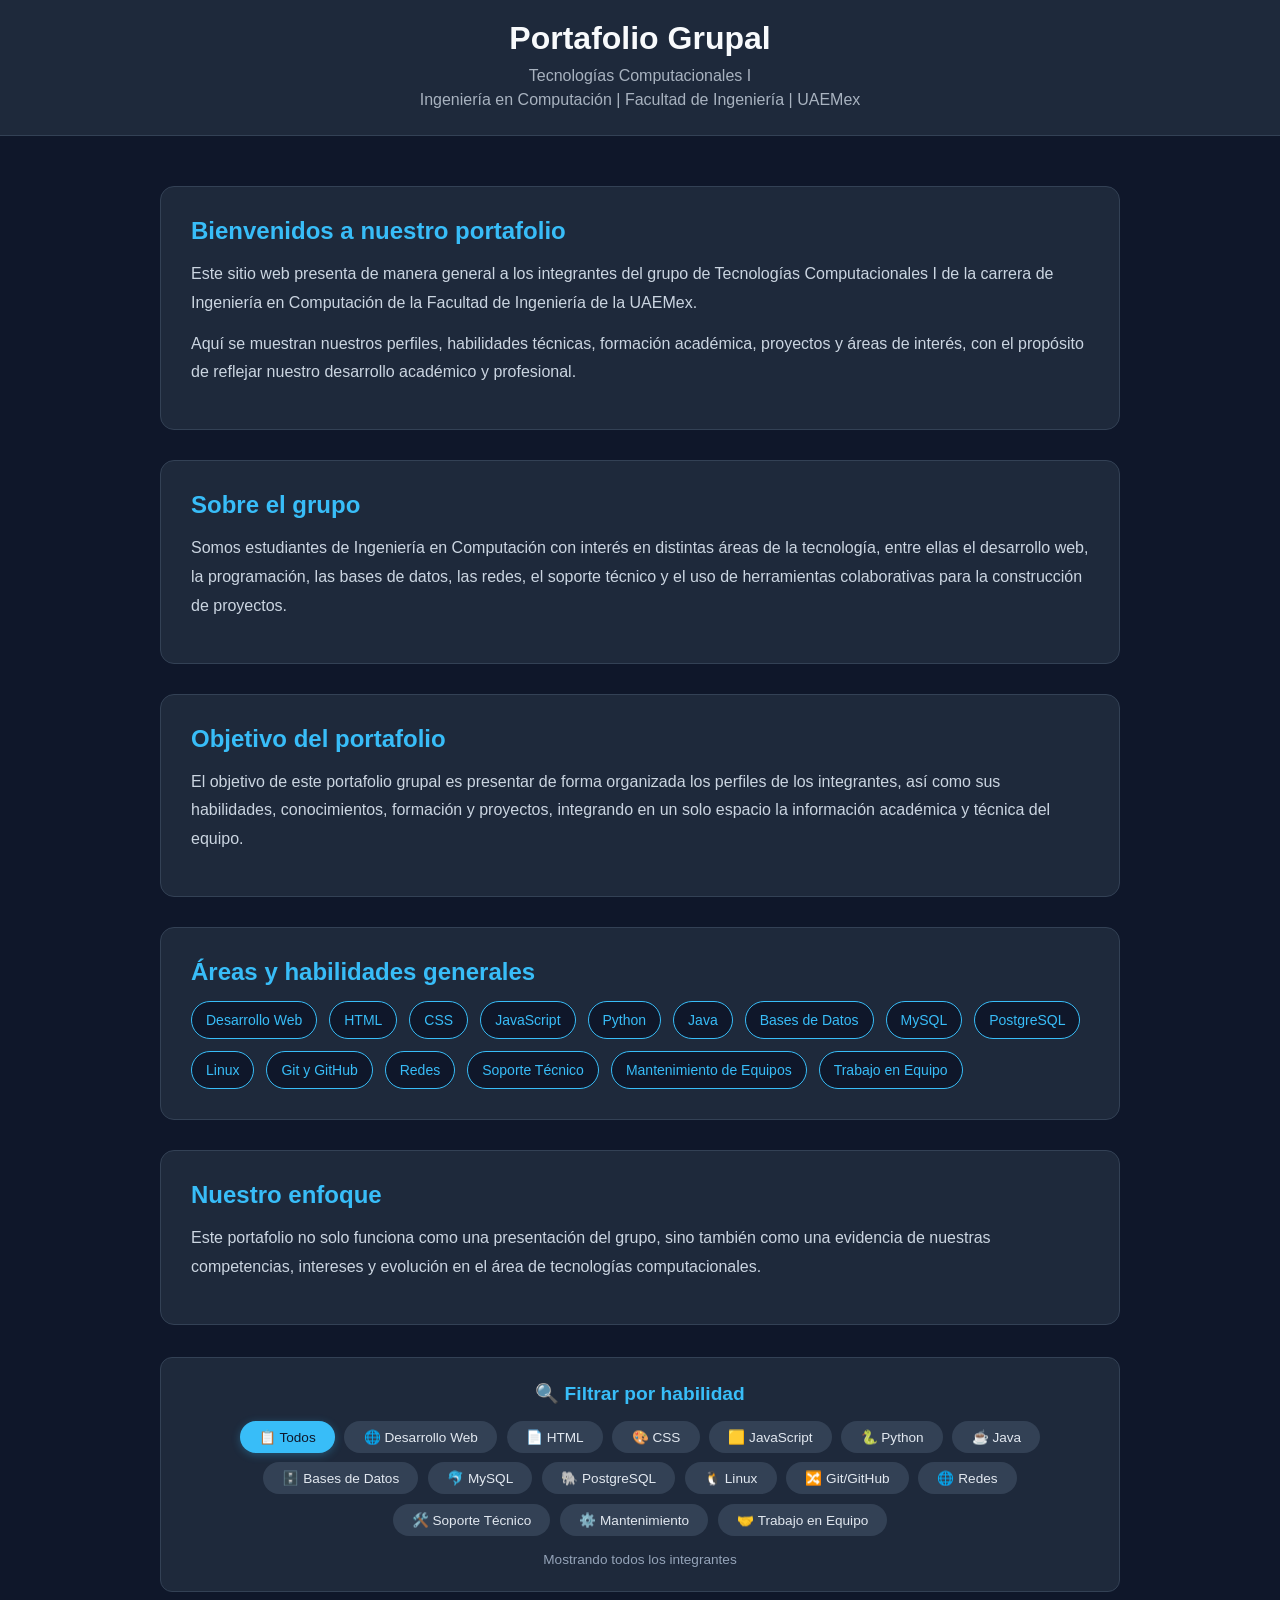
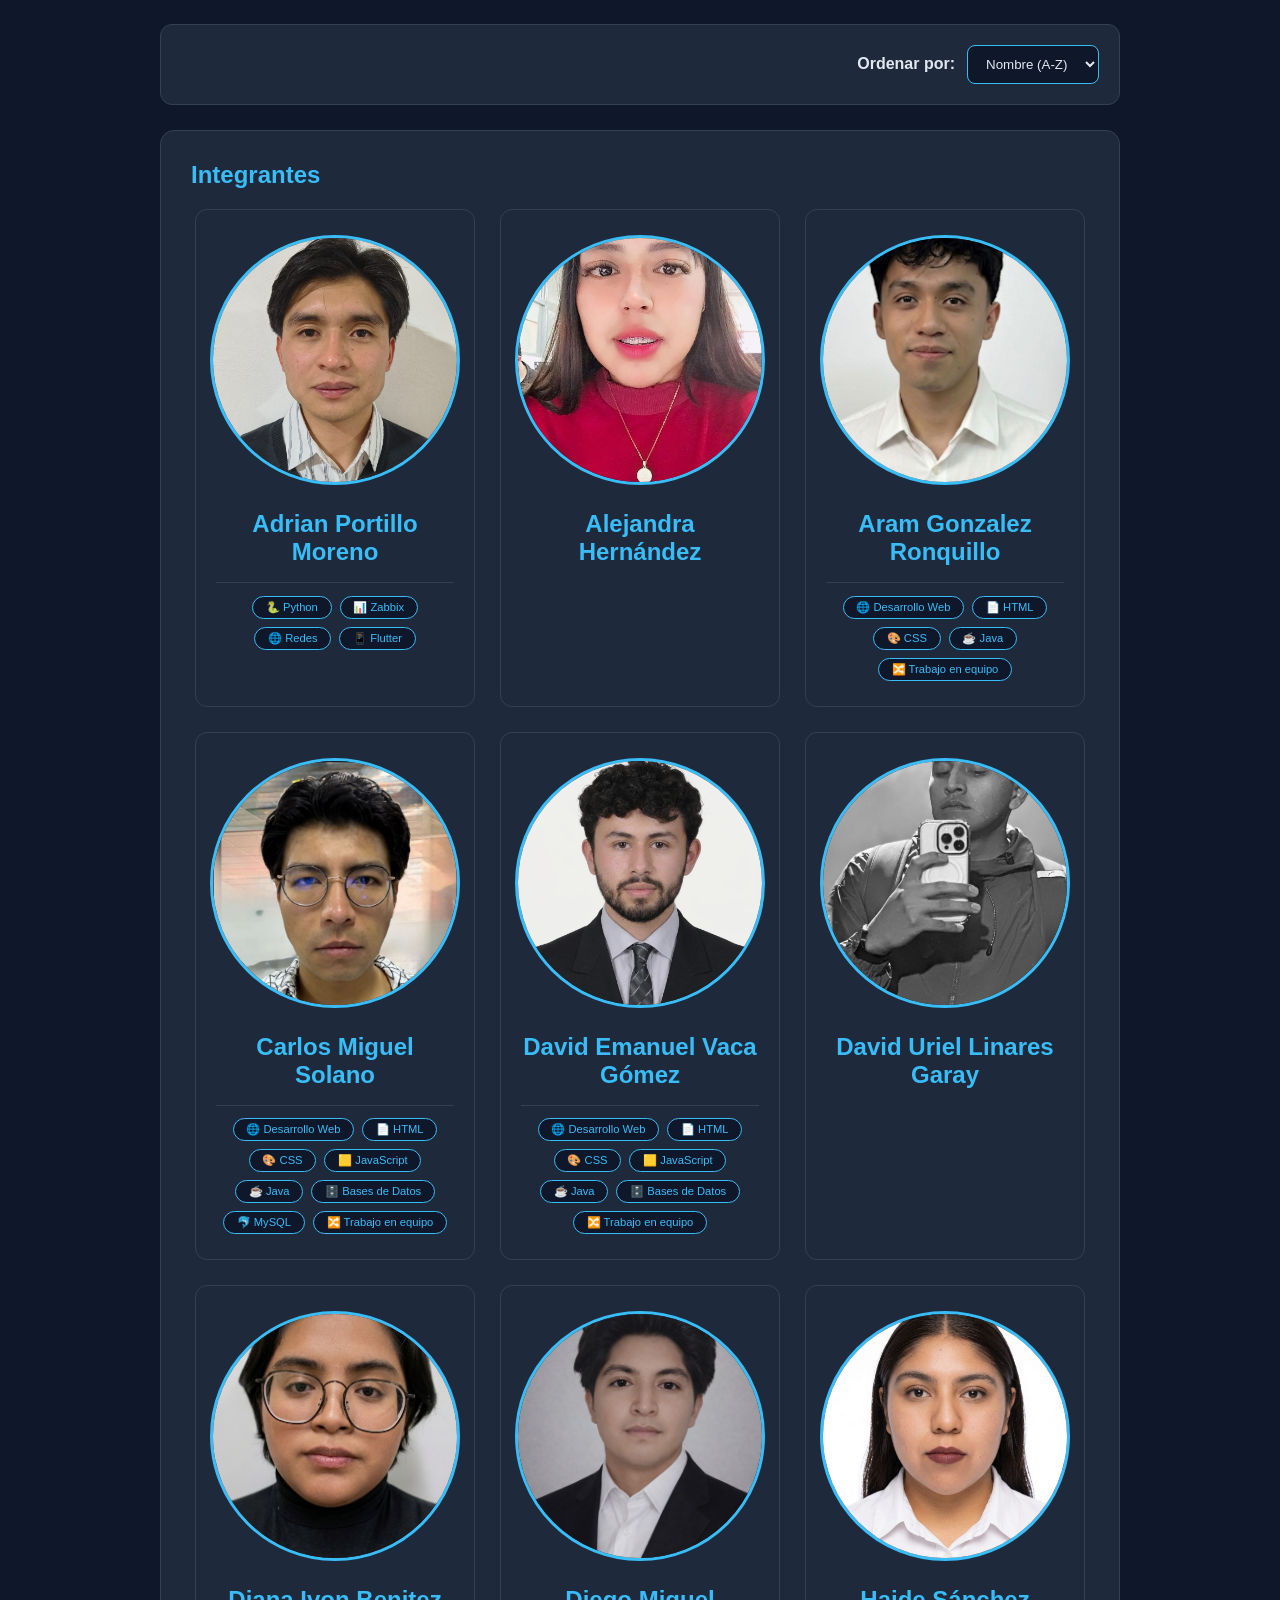
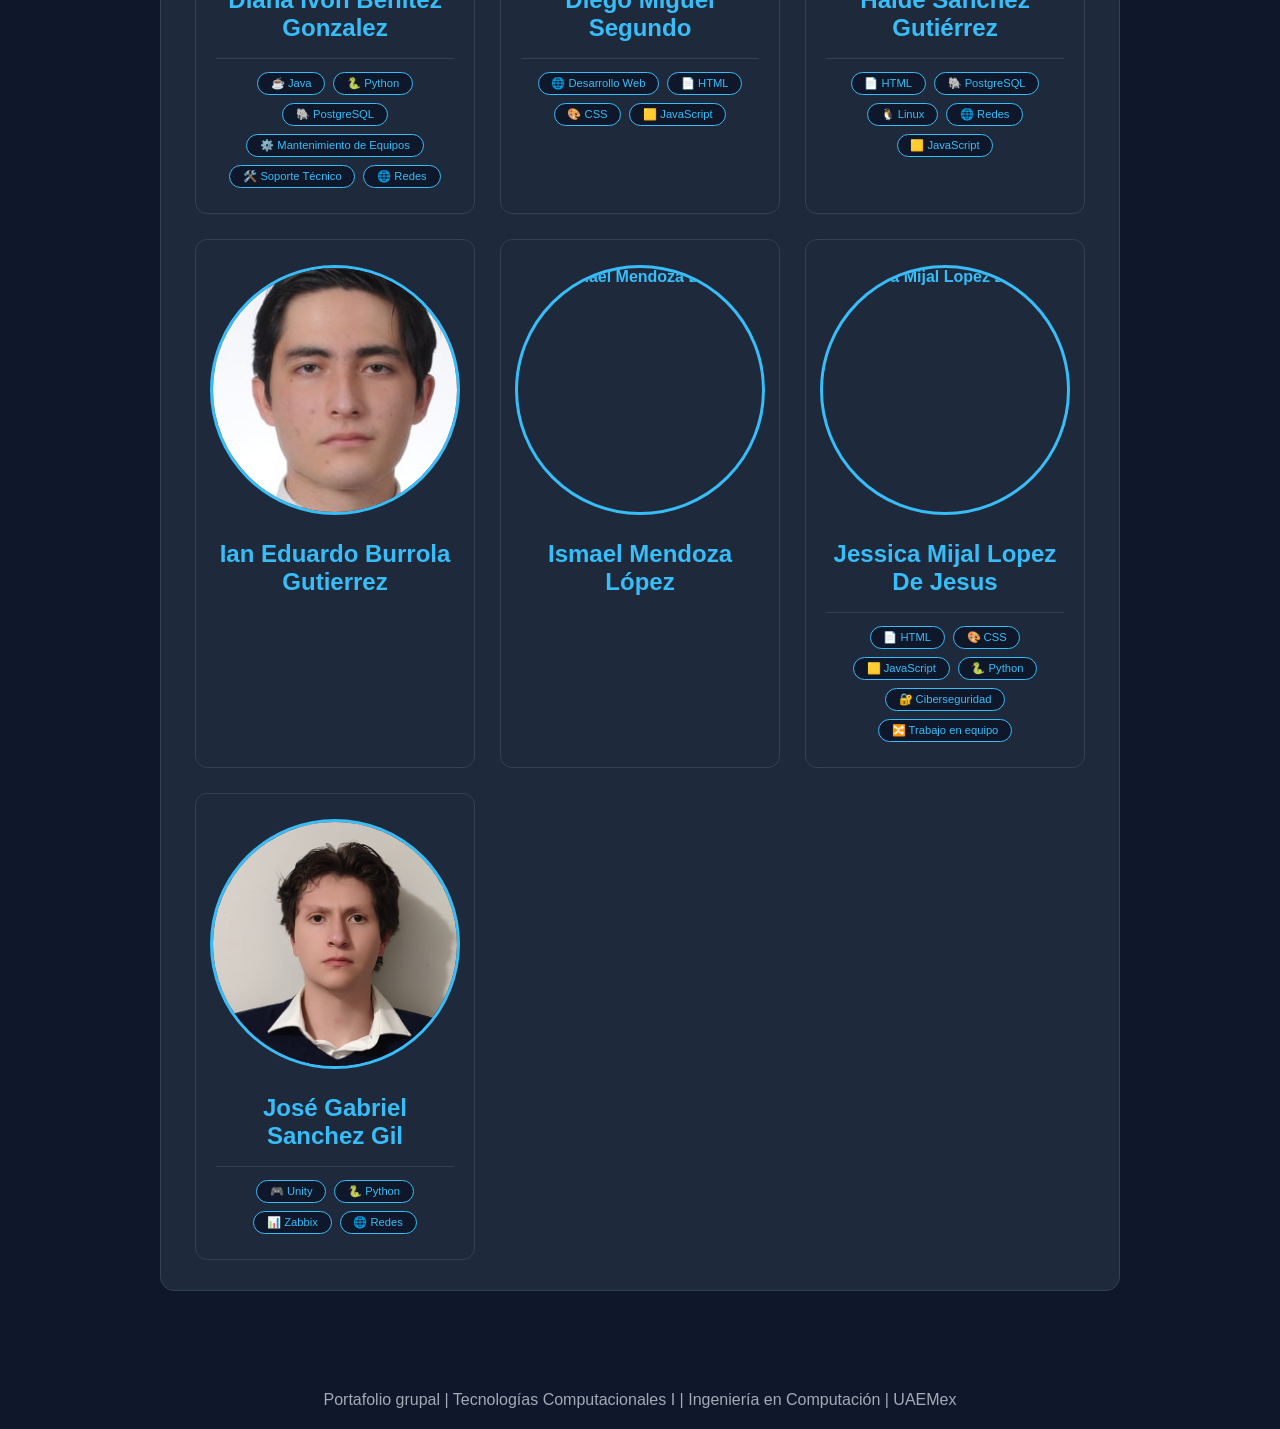
==== commit deeddc1a: "cambio javascript" ====
--- a/index.html
+++ b/index.html
@@ -200,7 +200,7 @@
                     </div>
                 </div>
 
-                <div class="card-index"
+                <div class="card-index" data-skills="HTML,Java,Linux,Redes,JavaScript, Ciberseguridad"
                 data-name="Aram Gonzalez Ronquillo">
                     <a href="cv/aram/">
                         <img src="img/aram.png" alt="Aram Gonzalez Ronquillo">
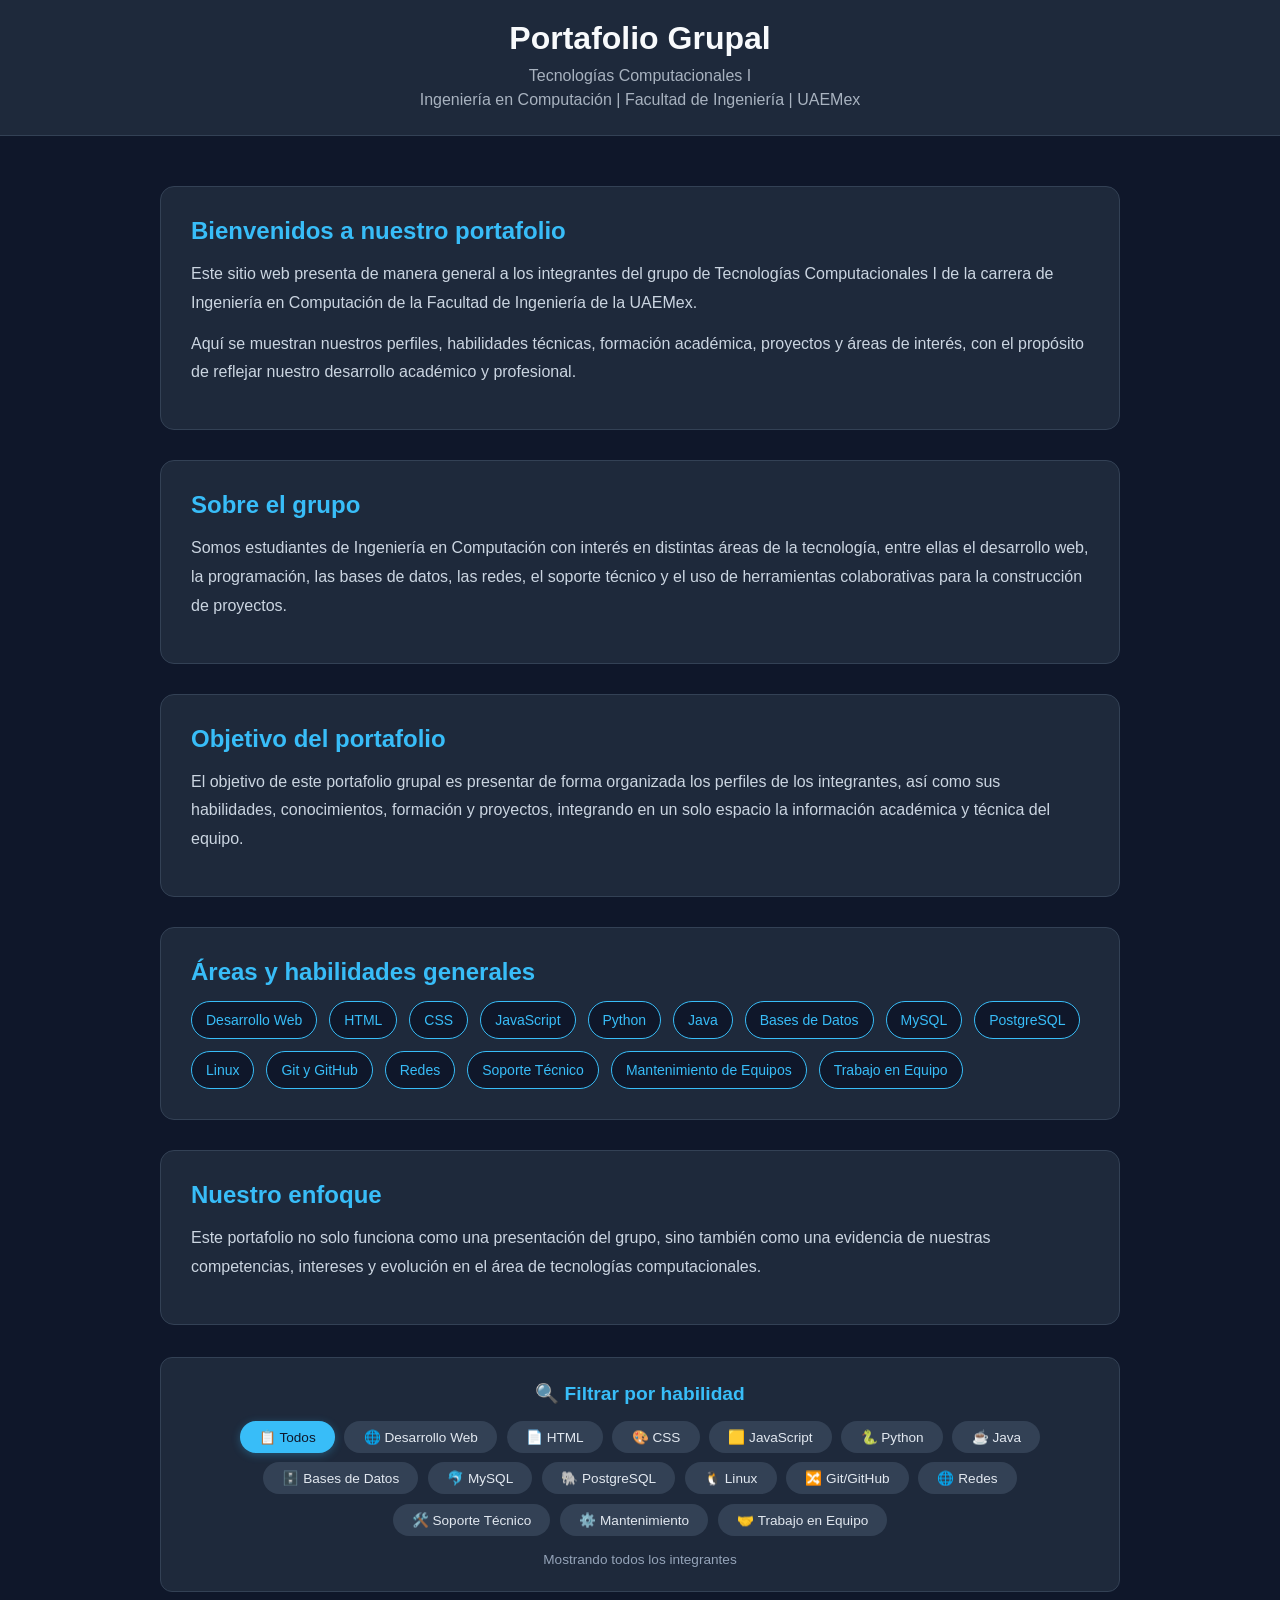
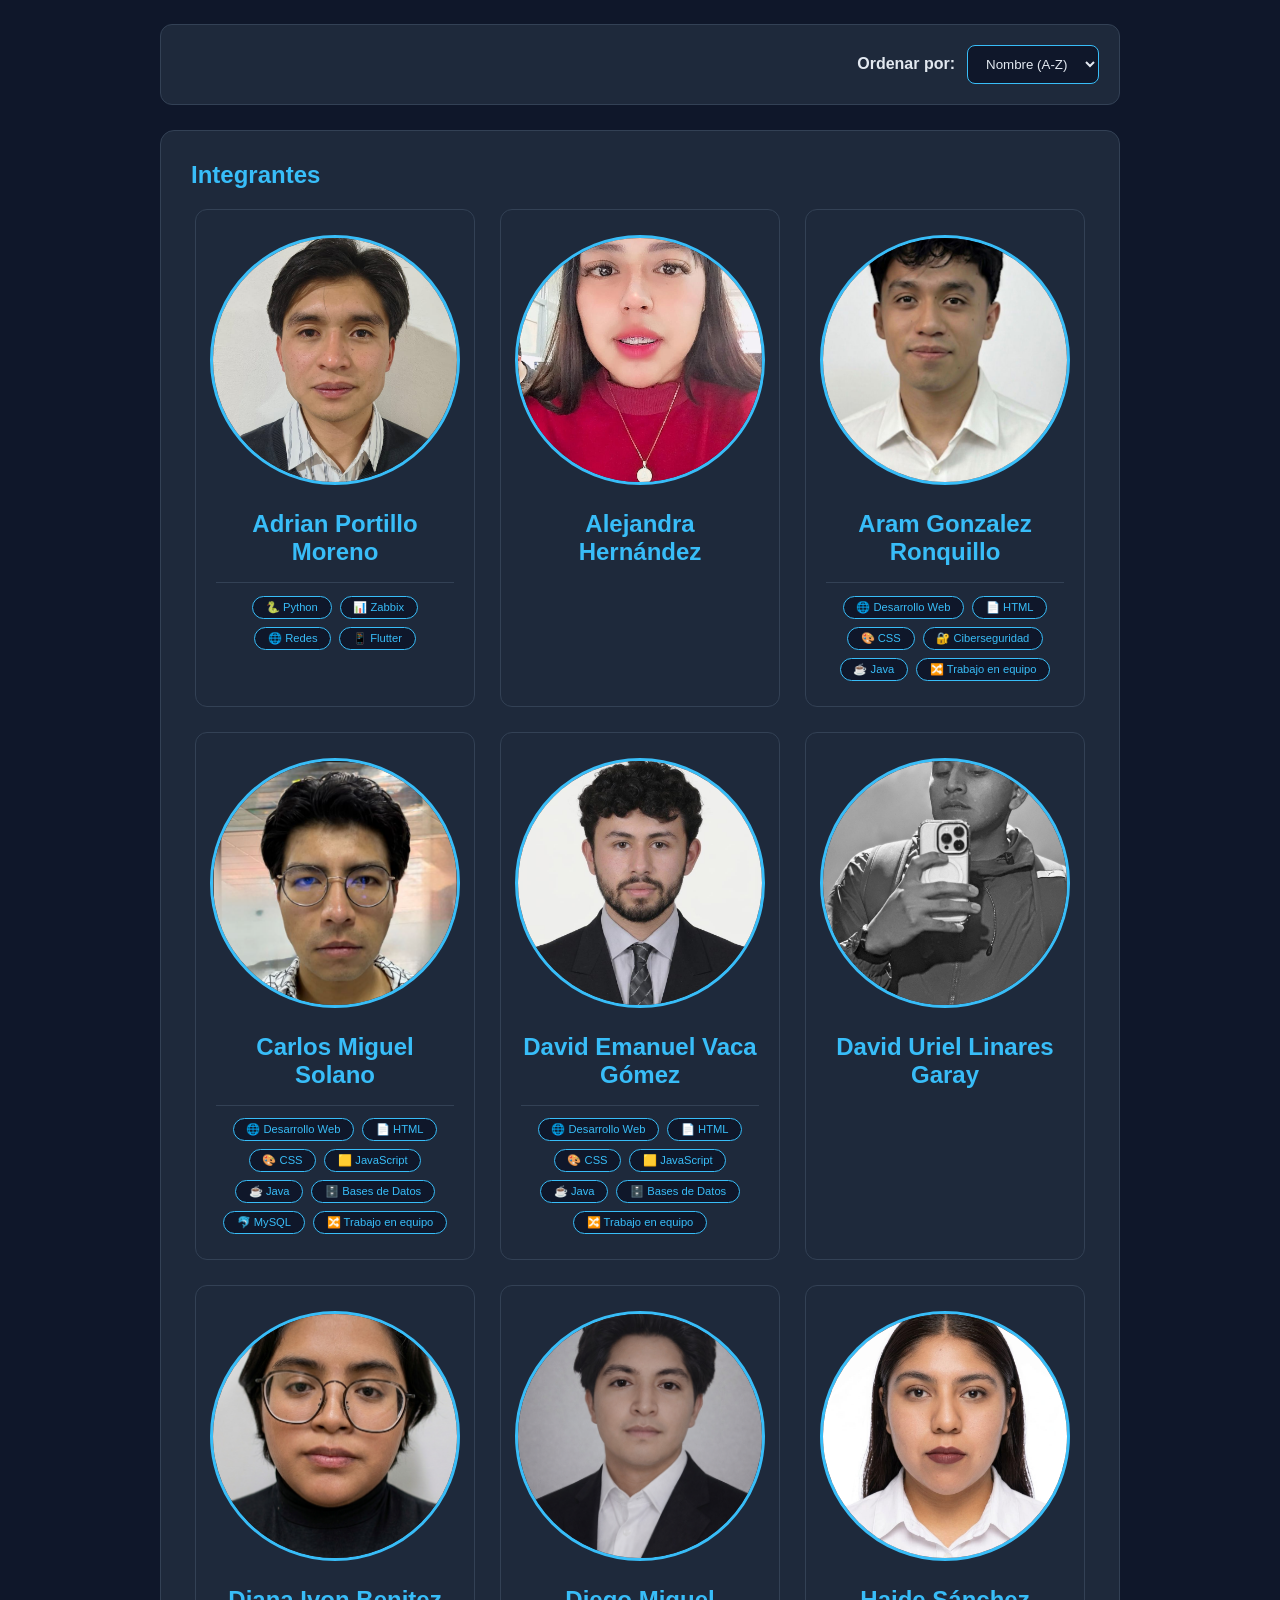
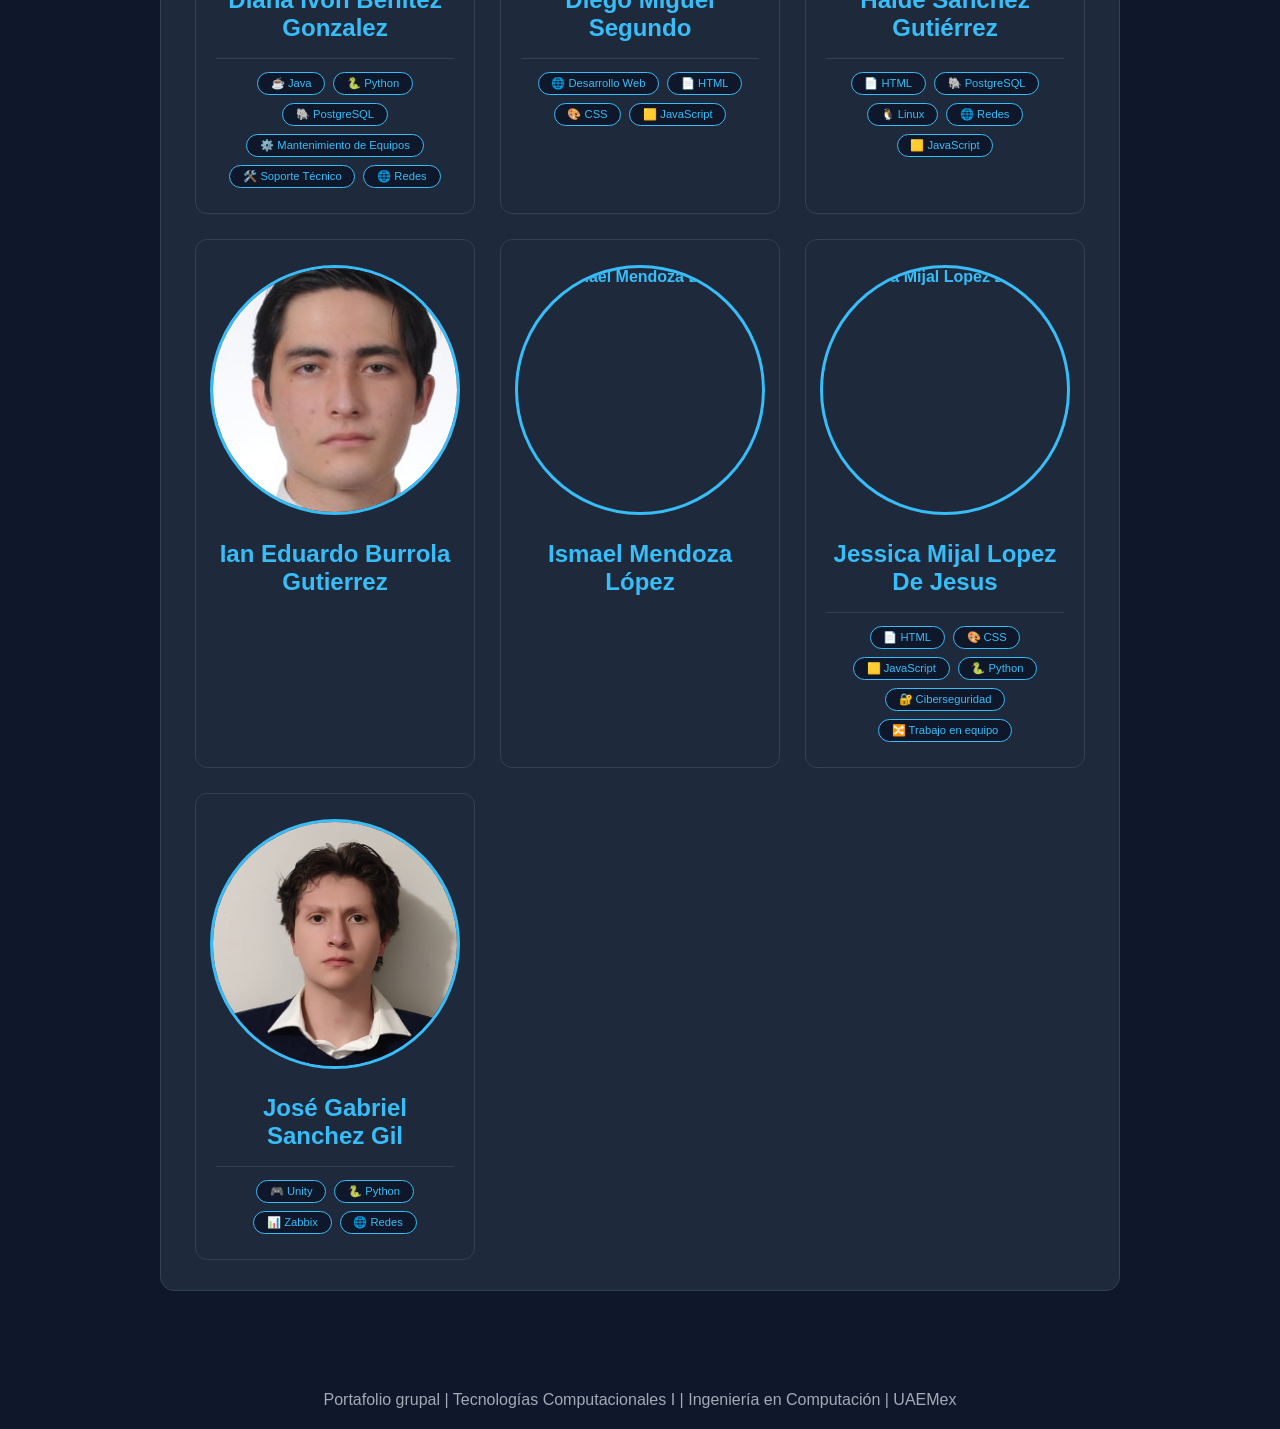
==== commit 24f21496: "cambio de descripcion" ====
--- a/index.html
+++ b/index.html
@@ -210,6 +210,7 @@
                         <span class="skill-tag">🌐 Desarrollo Web</span>
                         <span class="skill-tag">📄 HTML</span>
                         <span class="skill-tag">🎨 CSS</span>
+                        <span class="skill-tag">🔐 Ciberseguridad</span>
                         <span class="skill-tag">☕ Java</span>
                         <span class="skill-tag">🔀 Trabajo en equipo</span>
                     </div>
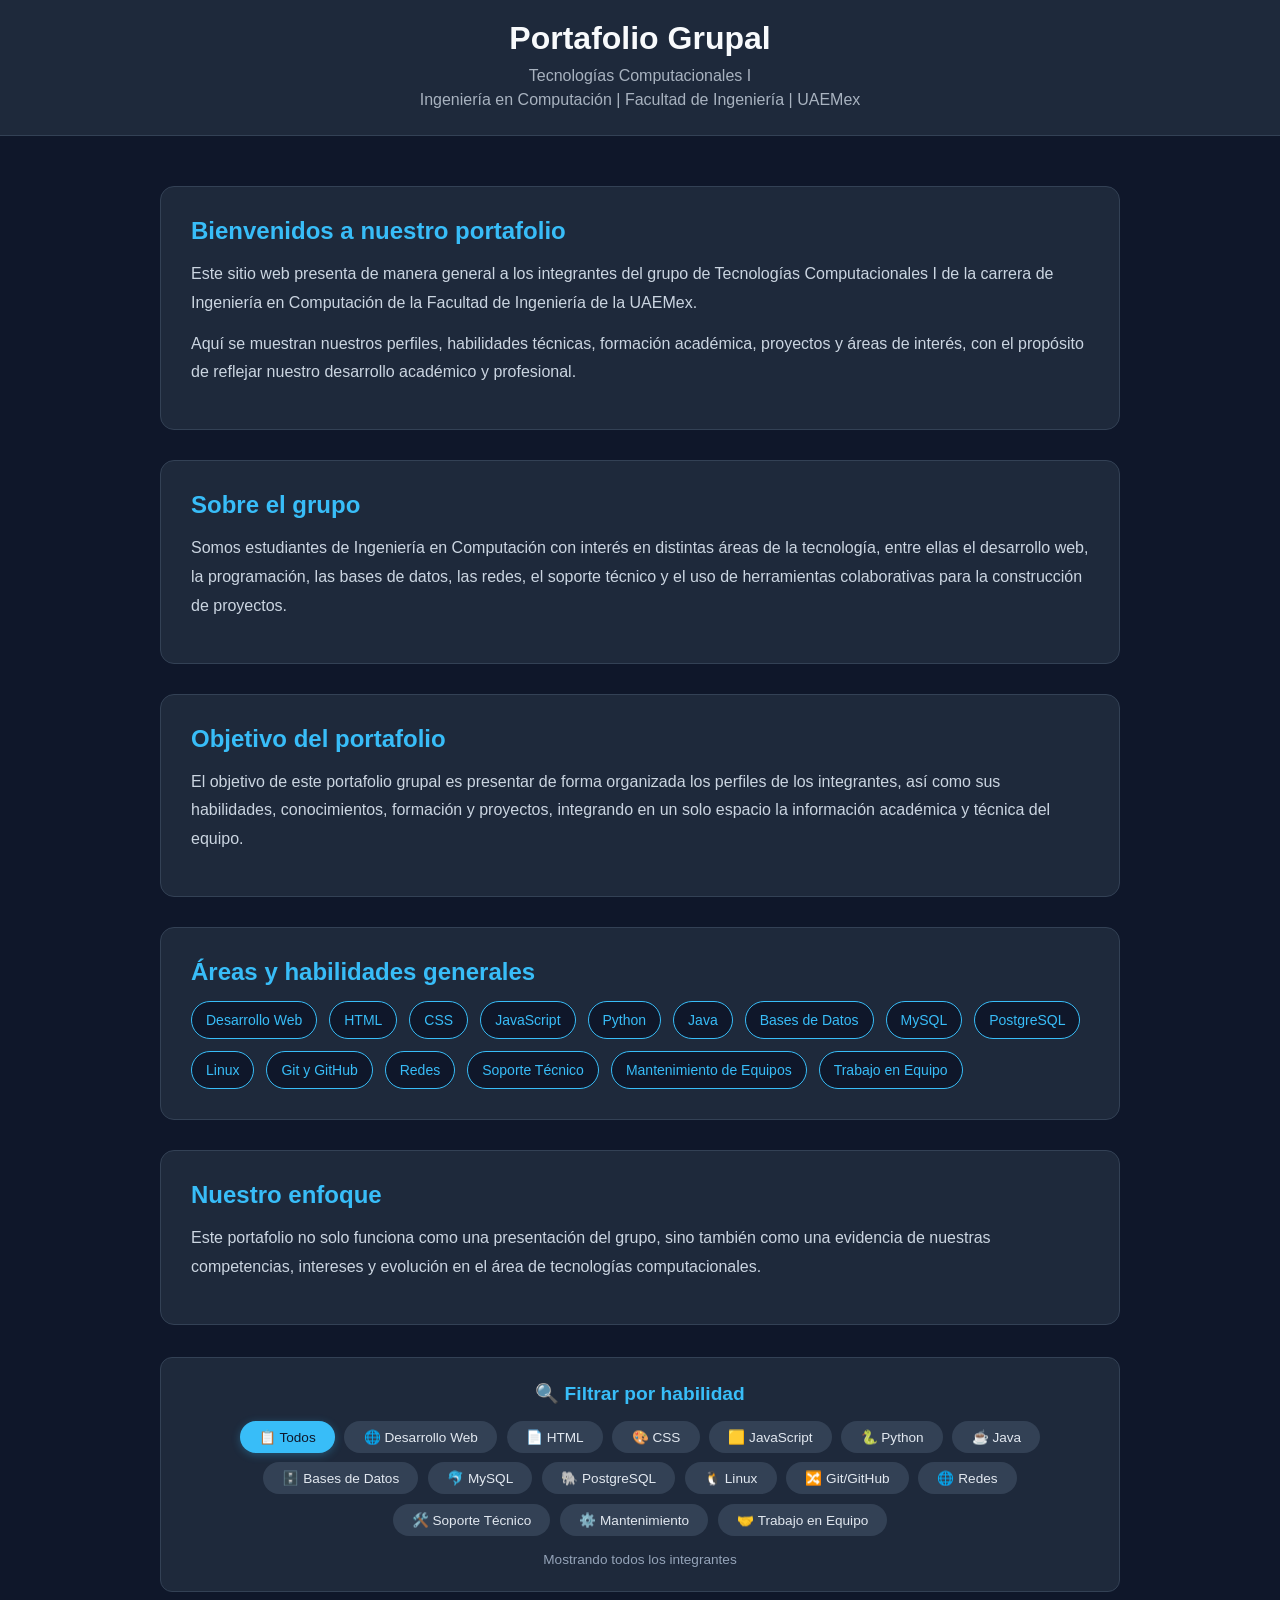
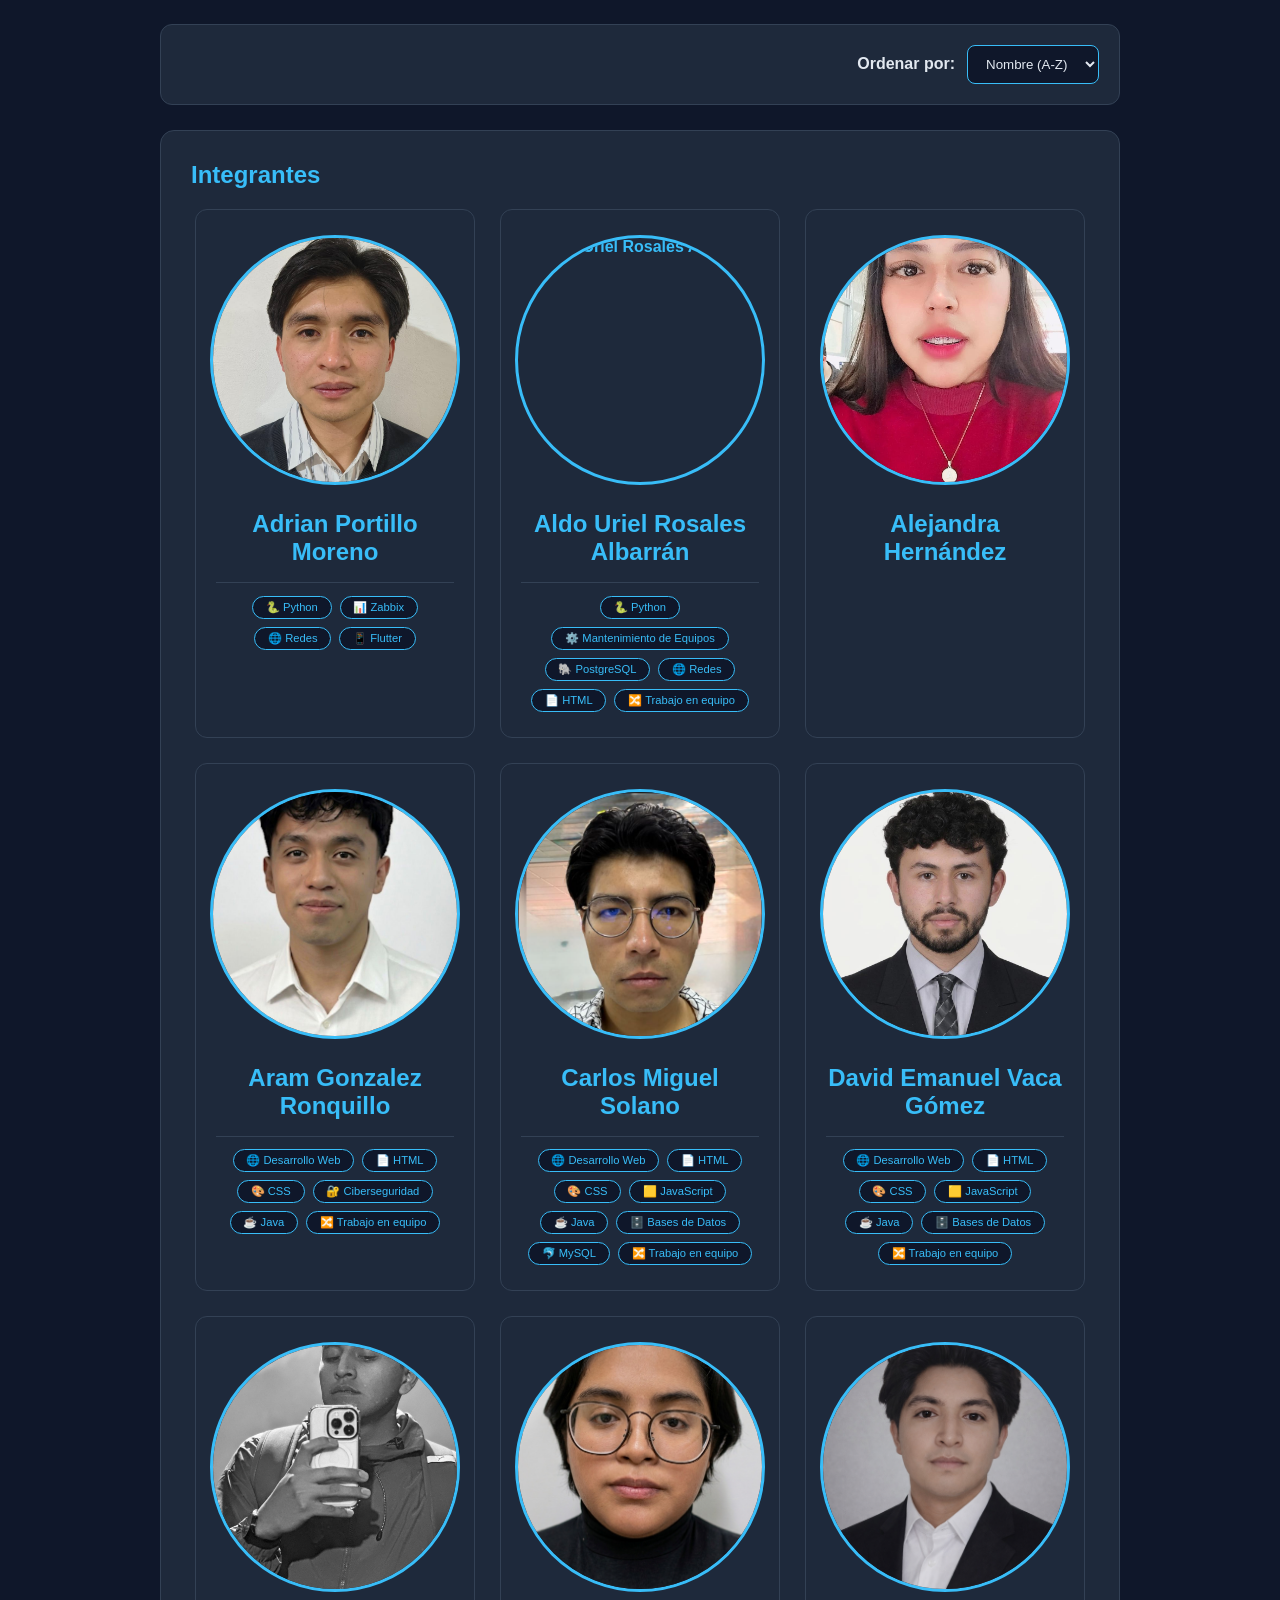
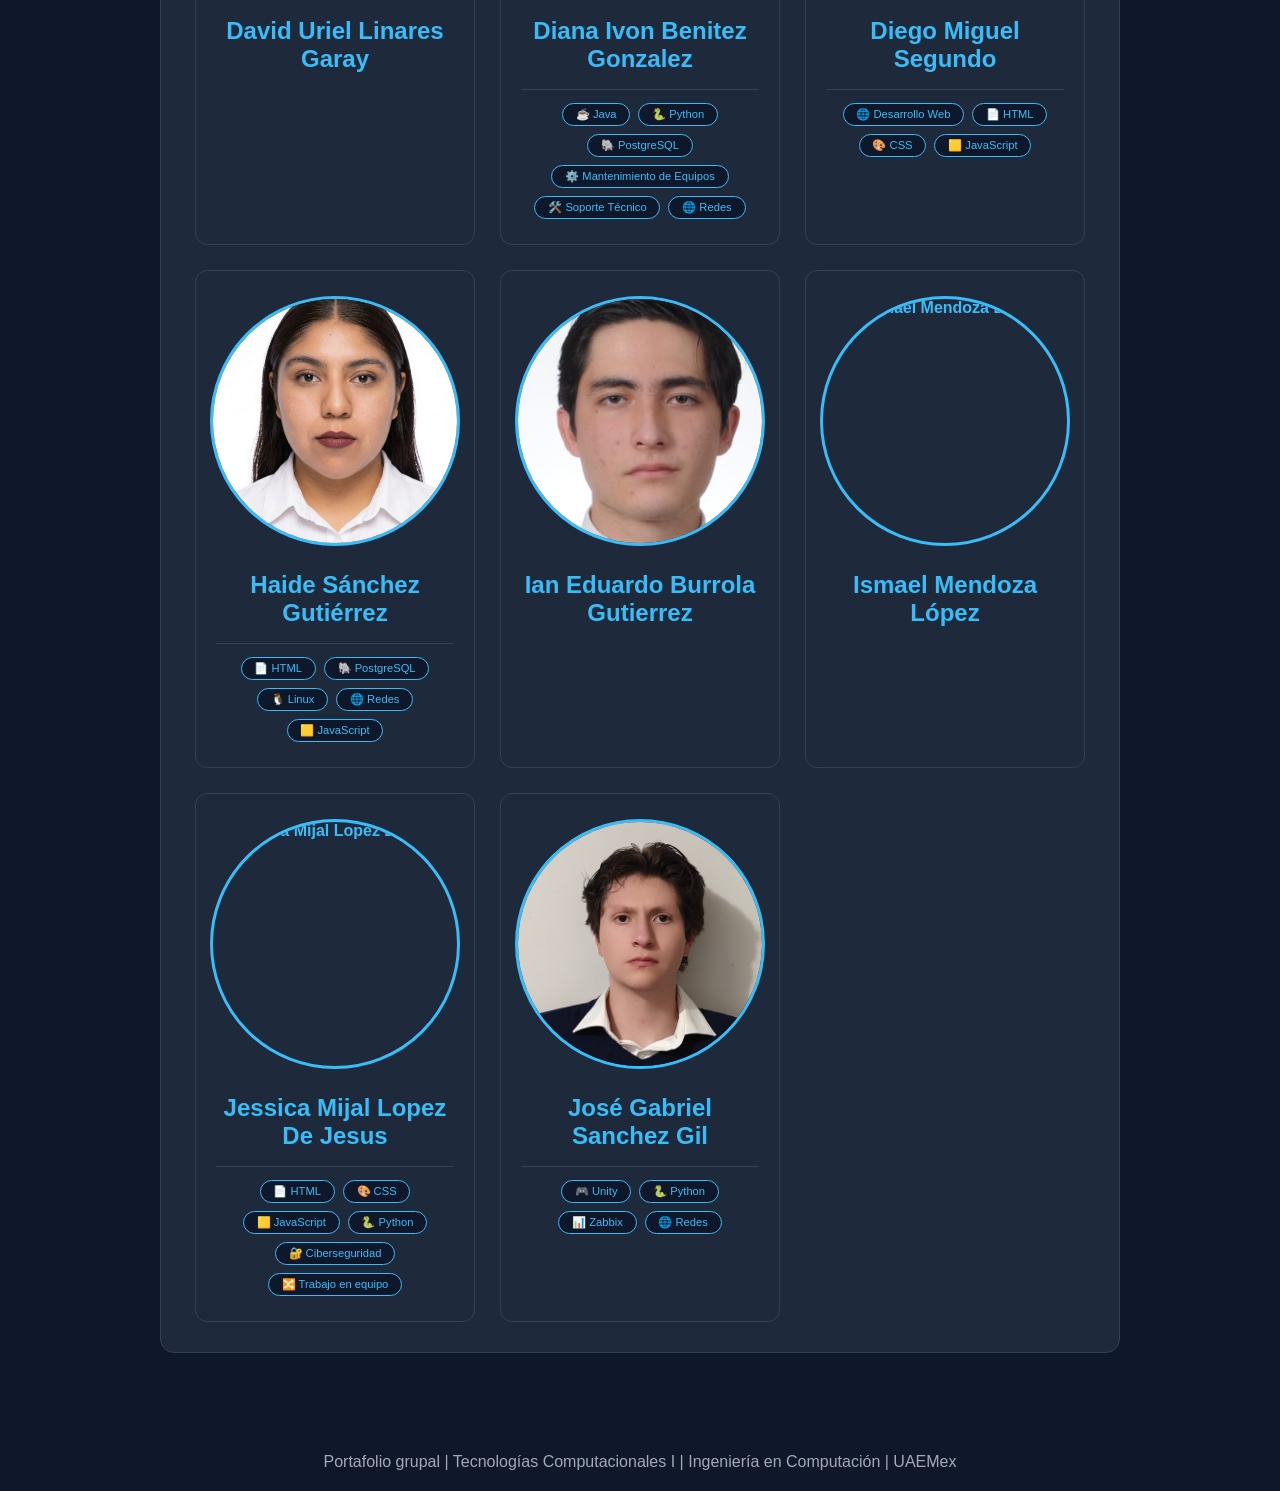
==== commit 26a9eb1b: "Update index.html agrege mi carta en la pagina principal" ====
--- a/index.html
+++ b/index.html
@@ -302,6 +302,24 @@
 
                     </a>
                 </div>
+                  <div class="card-index"
+                    data-skills="Desarrollo Web,HTML,CSS,JavaScript,Java,Bases de Datos,MySQL,PostgreSQL,Git y GitHub"
+                    data-name="Aldo Uriel Rosales Albarrán">
+                    <a href="cv/Aldo/">
+                        <img src="img/al2.jpg" alt="Aldo Uriel Rosales Albarrán">
+                        <h3>Aldo Uriel Rosales Albarrán</h3>
+                    </a>
+                    <div class="skills-tags">
+                        <span class="skill-tag">🐍 Python</span>
+                        <span class="skill-tag" data-skill="Mantenimiento de Equipos">⚙️ Mantenimiento de Equipos</span>
+                        <span class="skill-tag" data-skill="PostgreSQL">🐘 PostgreSQL</span>
+                        <span class="skill-tag" data-skill="Redes">🌐 Redes</span>
+                        <span class="skill-tag">📄 HTML</span>
+                        <span class="skill-tag">🔀 Trabajo en equipo</span>
+
+
+                    </div>
+                </div>
             </div>
 
         </section>
@@ -315,4 +333,4 @@
     <script src="js/main.js"></script>
 </body>
 
-</html>+</html>
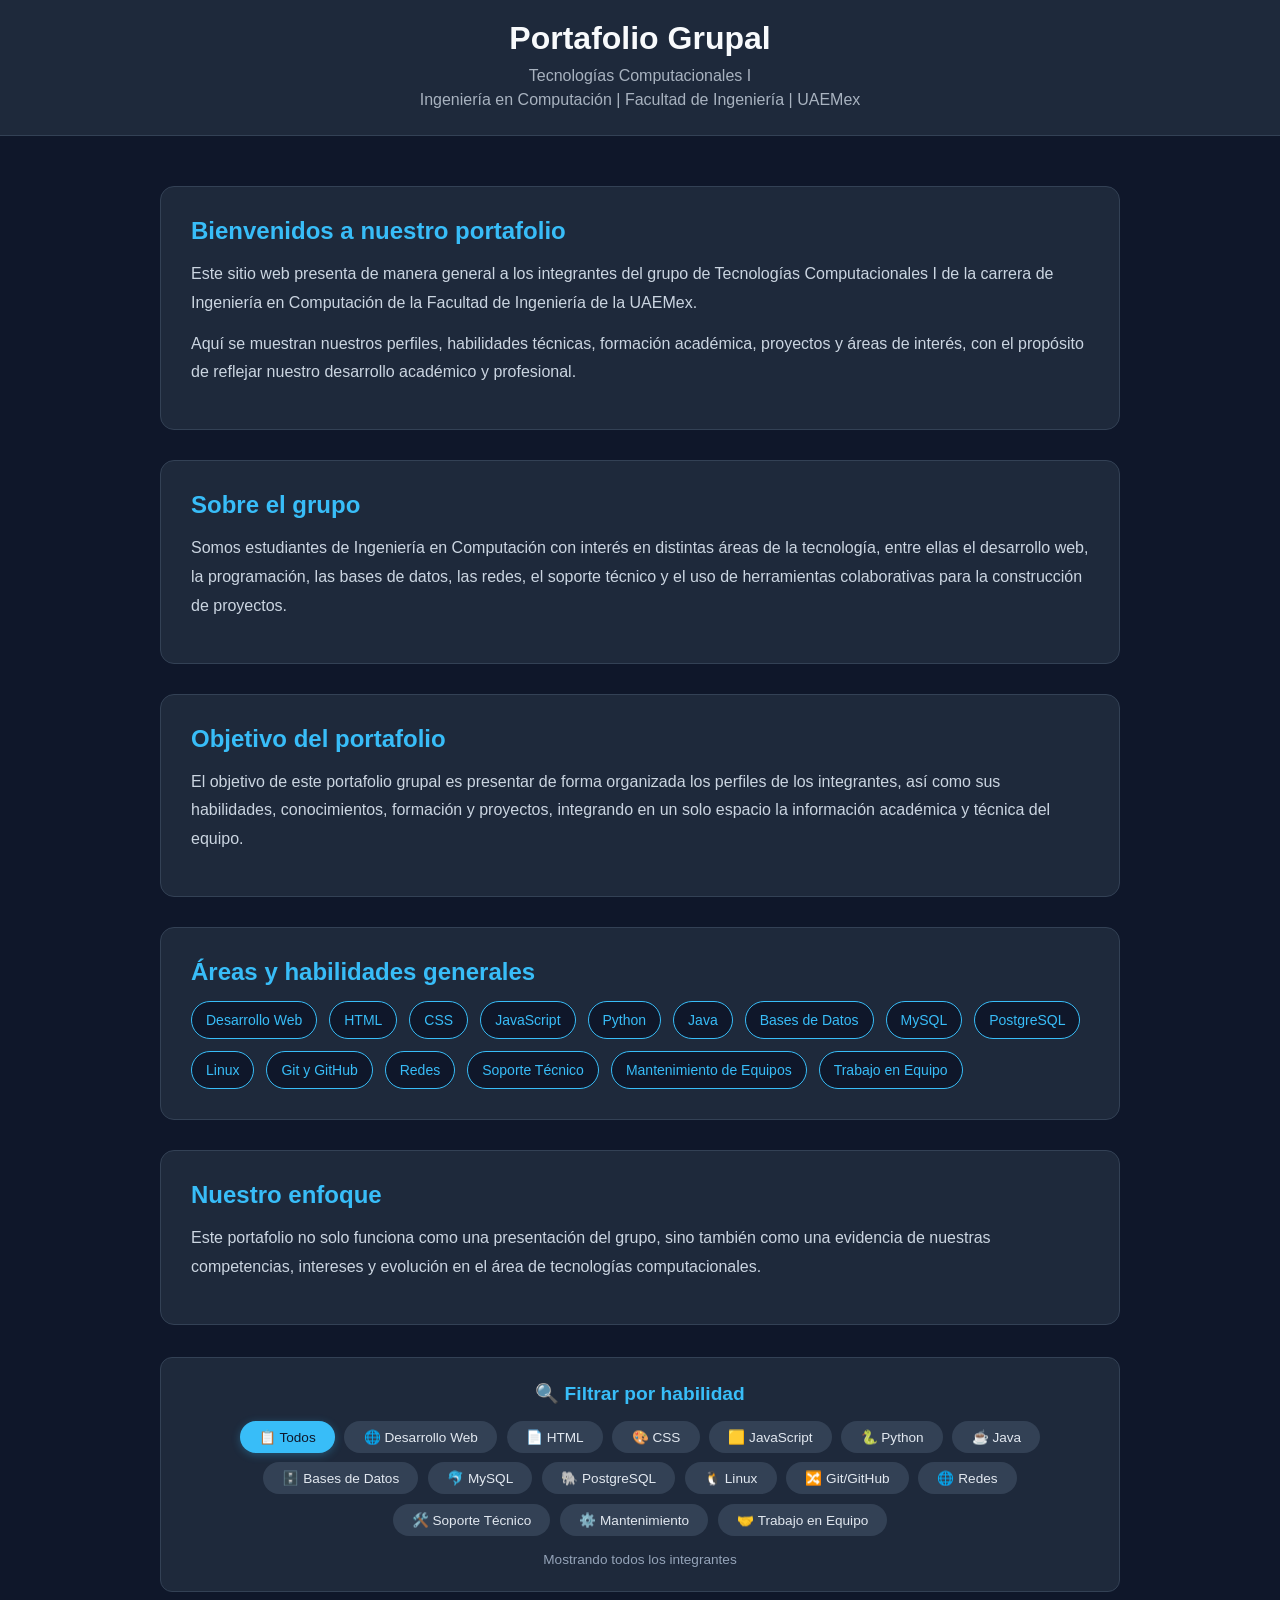
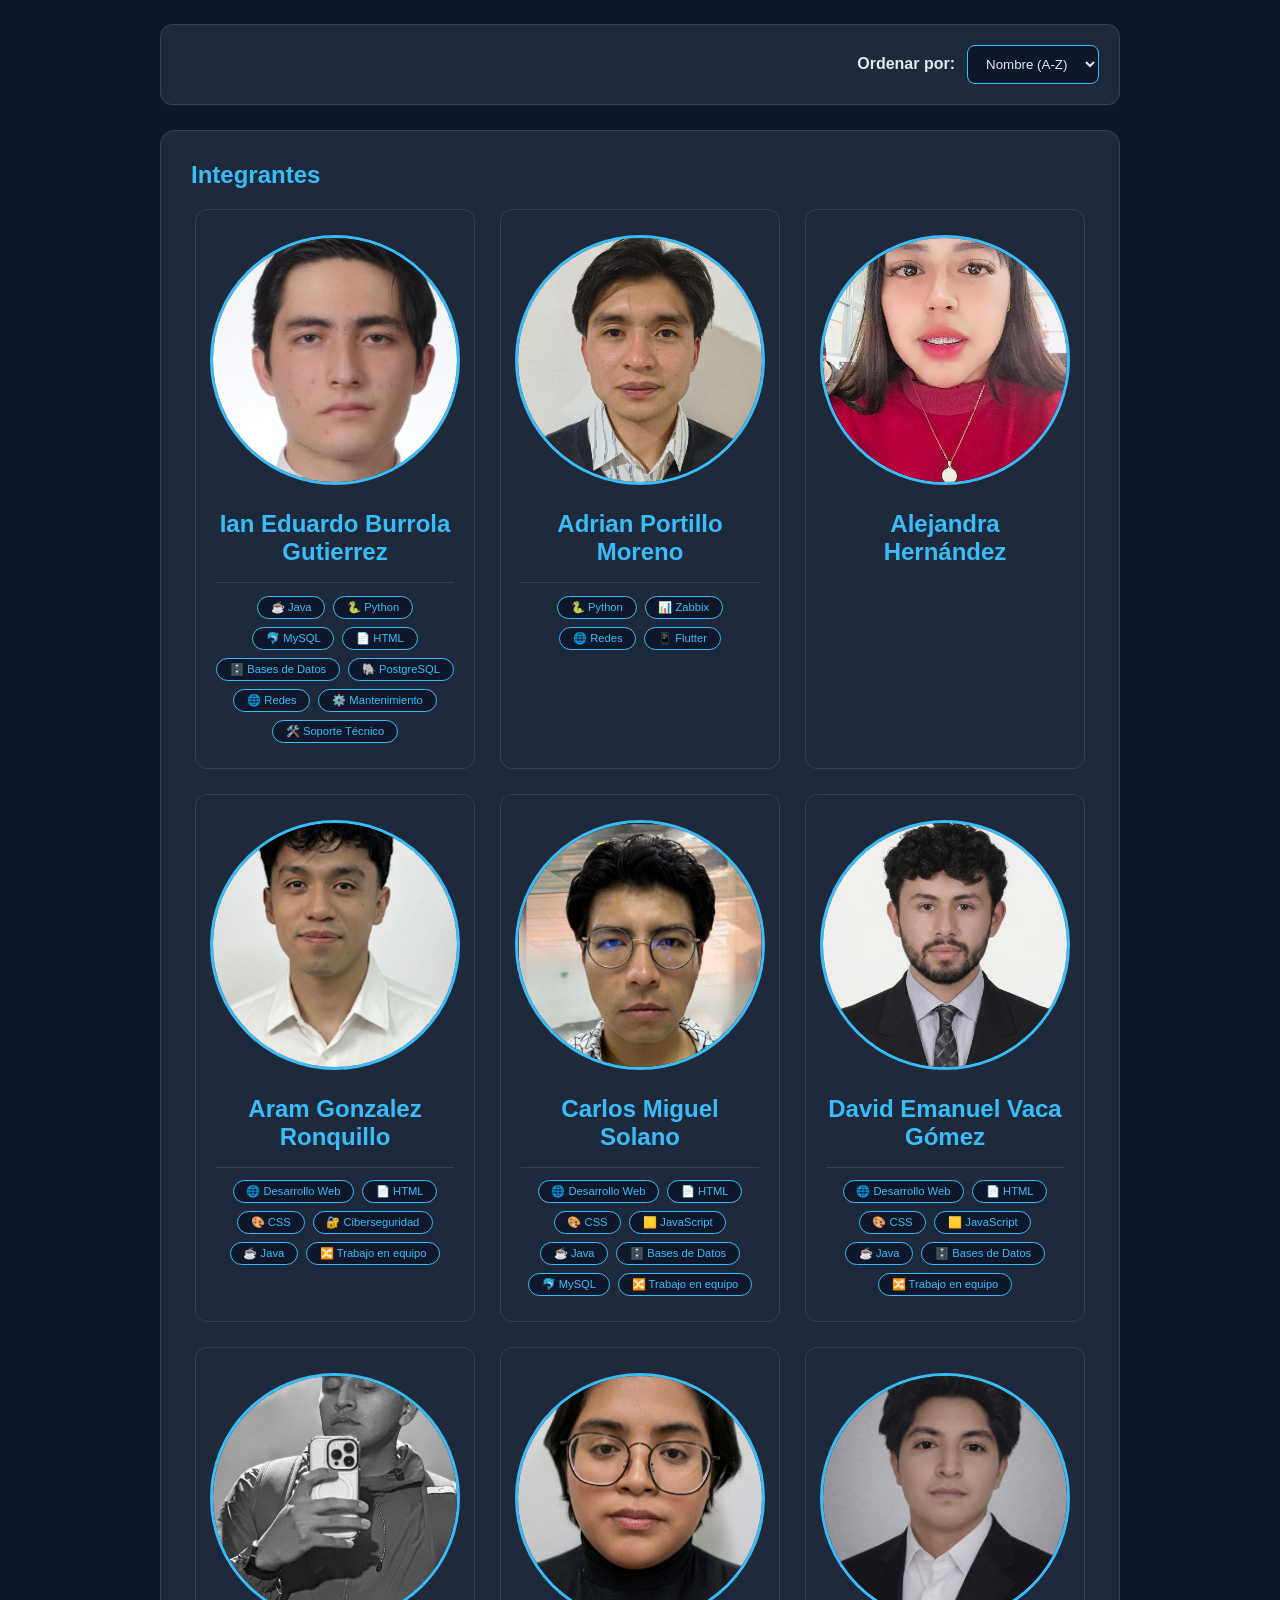
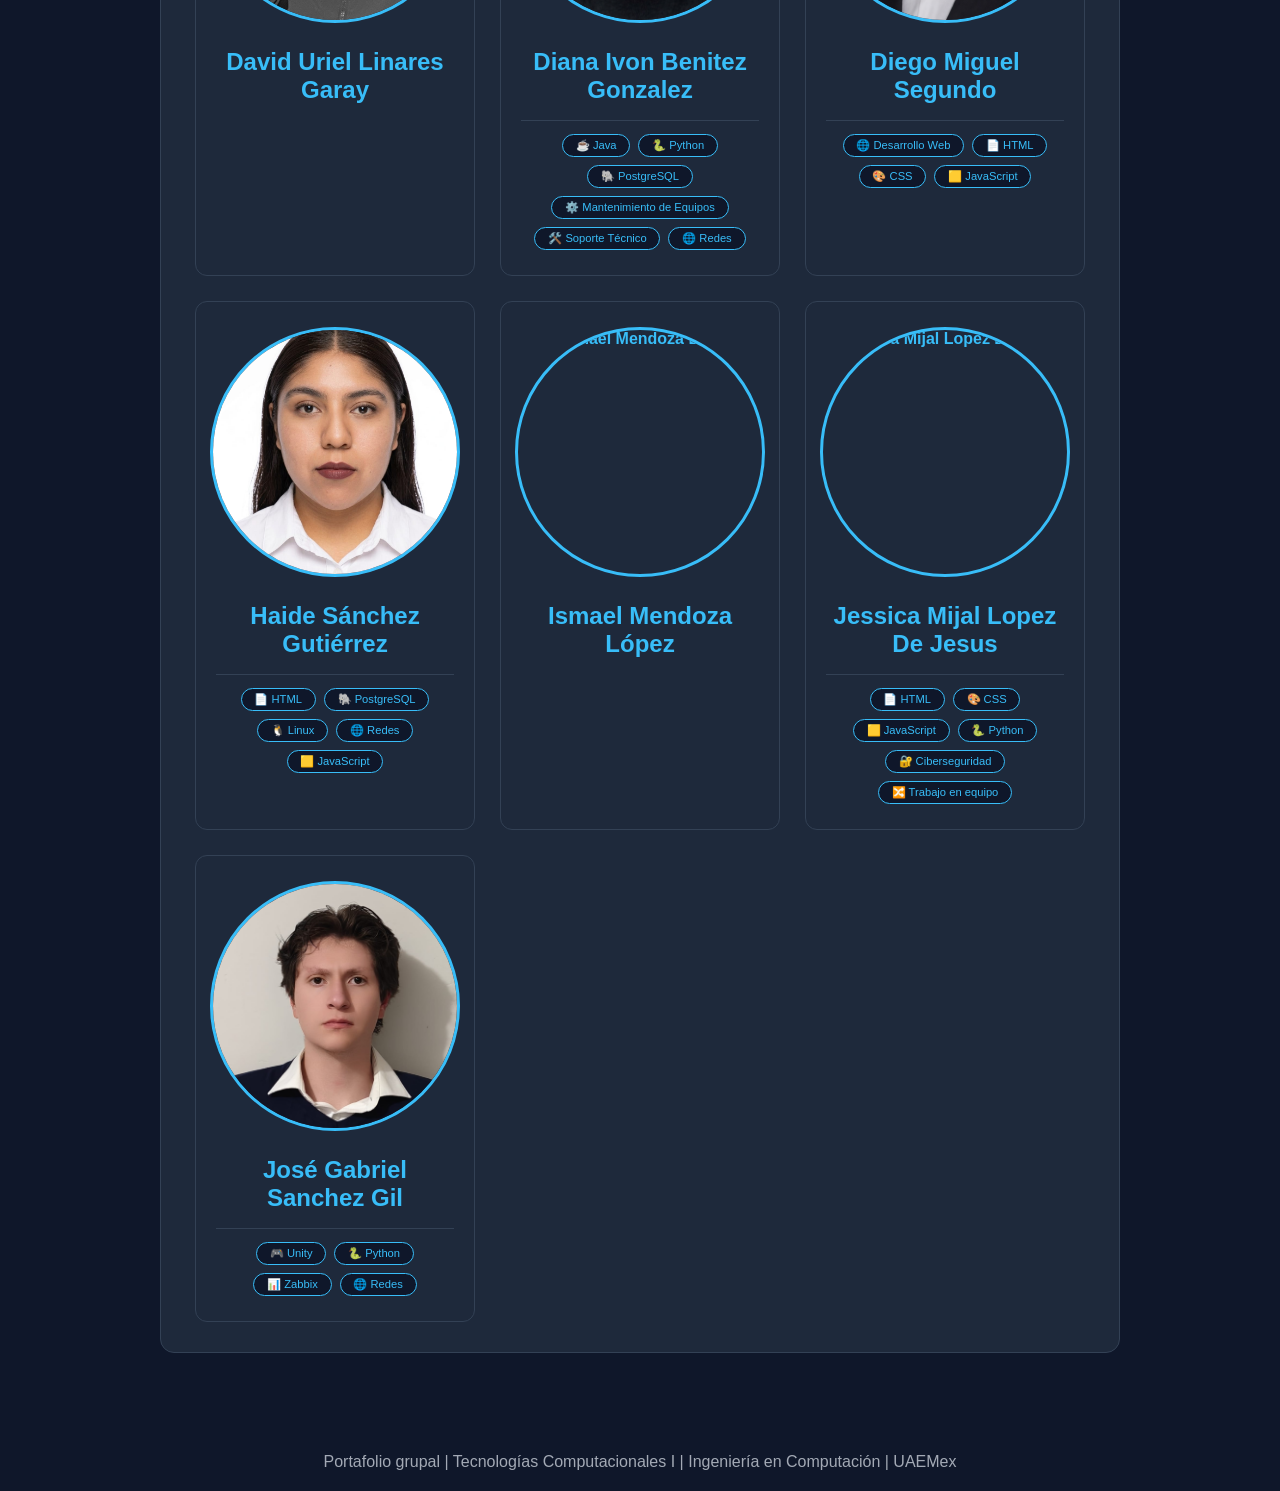
==== commit 99184708: "Modificar Tarjeta de Ian Burrola" ====
--- a/index.html
+++ b/index.html
@@ -293,33 +293,24 @@
                     </a>
                 </div>
 
-
-                <div class="card-index"
-                data-name="Ian Eduardo Burrola Gutierrez">
+                <div class="card-index" data-skills="Java,Python,MySQL,HTML,Bases de Datos,PostgreSQL,Redes,Mantenimiento de Equipos,Soporte Técnico">
                     <a href="cv/ian/">
                         <img src="img/ian.jpg" alt="Ian Eduardo Burrola Gutierrez">
                         <h3>Ian Eduardo Burrola Gutierrez</h3>
-
-                    </a>
-                </div>
-                  <div class="card-index"
-                    data-skills="Desarrollo Web,HTML,CSS,JavaScript,Java,Bases de Datos,MySQL,PostgreSQL,Git y GitHub"
-                    data-name="Aldo Uriel Rosales Albarrán">
-                    <a href="cv/Aldo/">
-                        <img src="img/al2.jpg" alt="Aldo Uriel Rosales Albarrán">
-                        <h3>Aldo Uriel Rosales Albarrán</h3>
-                    </a>
-                    <div class="skills-tags">
+                    </a>
+                    <div class="skills-tags">
+                        <span class="skill-tag">☕ Java</span>
                         <span class="skill-tag">🐍 Python</span>
-                        <span class="skill-tag" data-skill="Mantenimiento de Equipos">⚙️ Mantenimiento de Equipos</span>
-                        <span class="skill-tag" data-skill="PostgreSQL">🐘 PostgreSQL</span>
-                        <span class="skill-tag" data-skill="Redes">🌐 Redes</span>
-                        <span class="skill-tag">📄 HTML</span>
-                        <span class="skill-tag">🔀 Trabajo en equipo</span>
-
-
-                    </div>
-                </div>
+                        <span class="skill-tag">🐬 MySQL</span>
+                        <span class="skill-tag">📄 HTML</span>
+                        <span class="skill-tag">🗄️ Bases de Datos</span>
+                        <span class="skill-tag">🐘 PostgreSQL</span>
+                        <span class="skill-tag">🌐 Redes</span>
+                        <span class="skill-tag">⚙️ Mantenimiento</span>
+                        <span class="skill-tag">🛠️ Soporte Técnico</span>
+                    </div>
+                </div>
+                
             </div>
 
         </section>
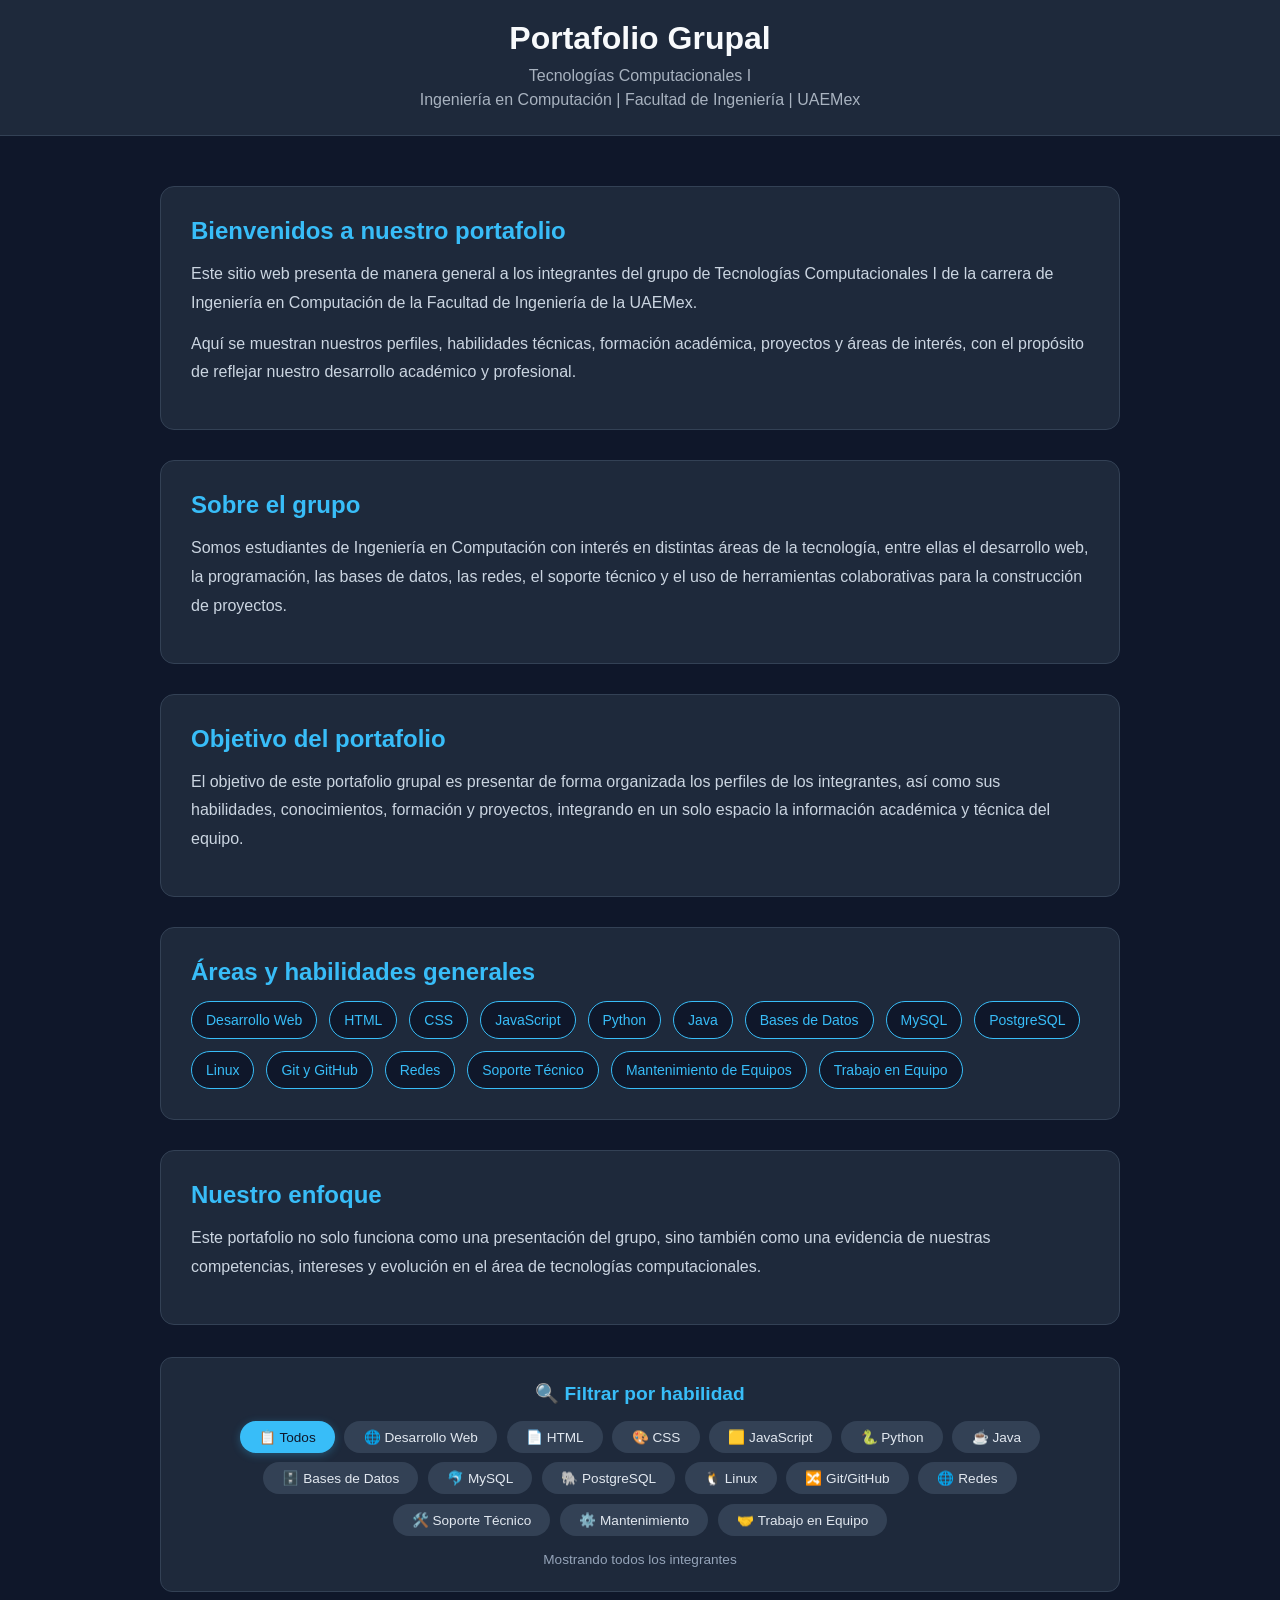
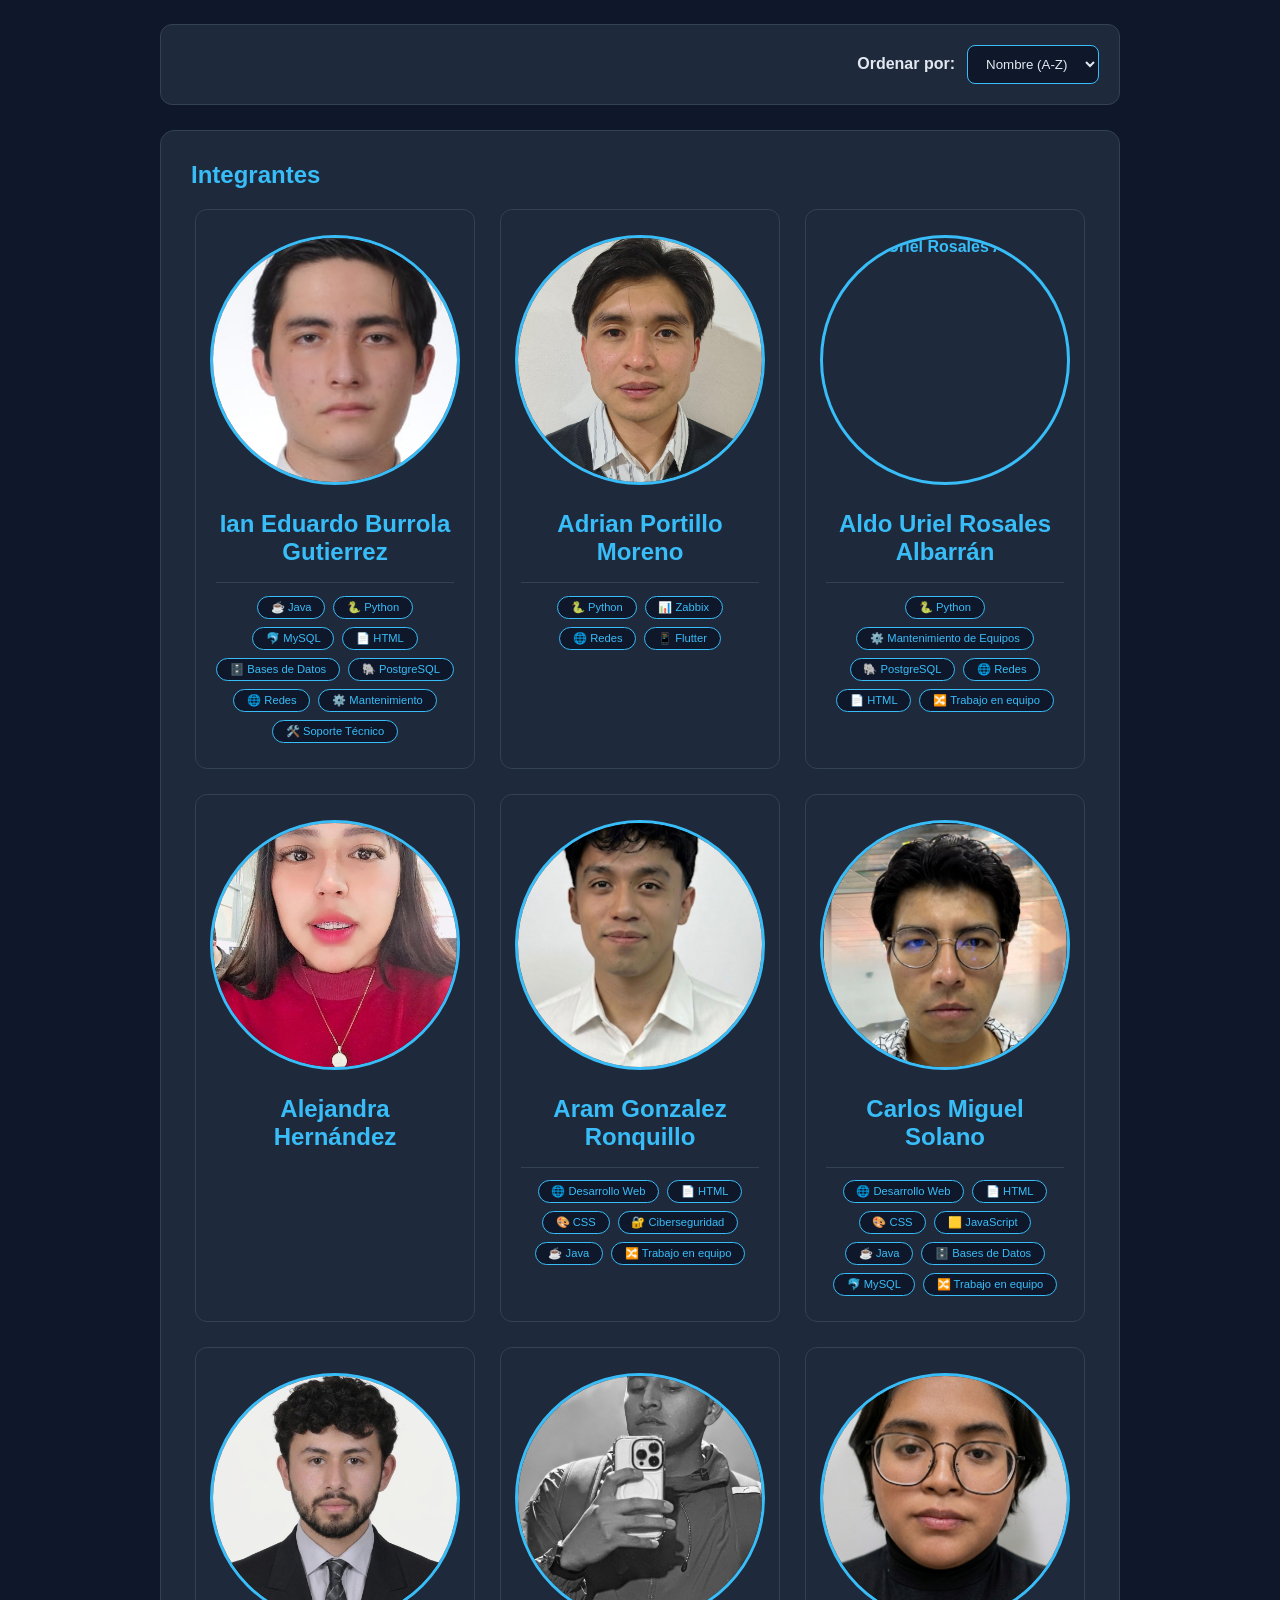
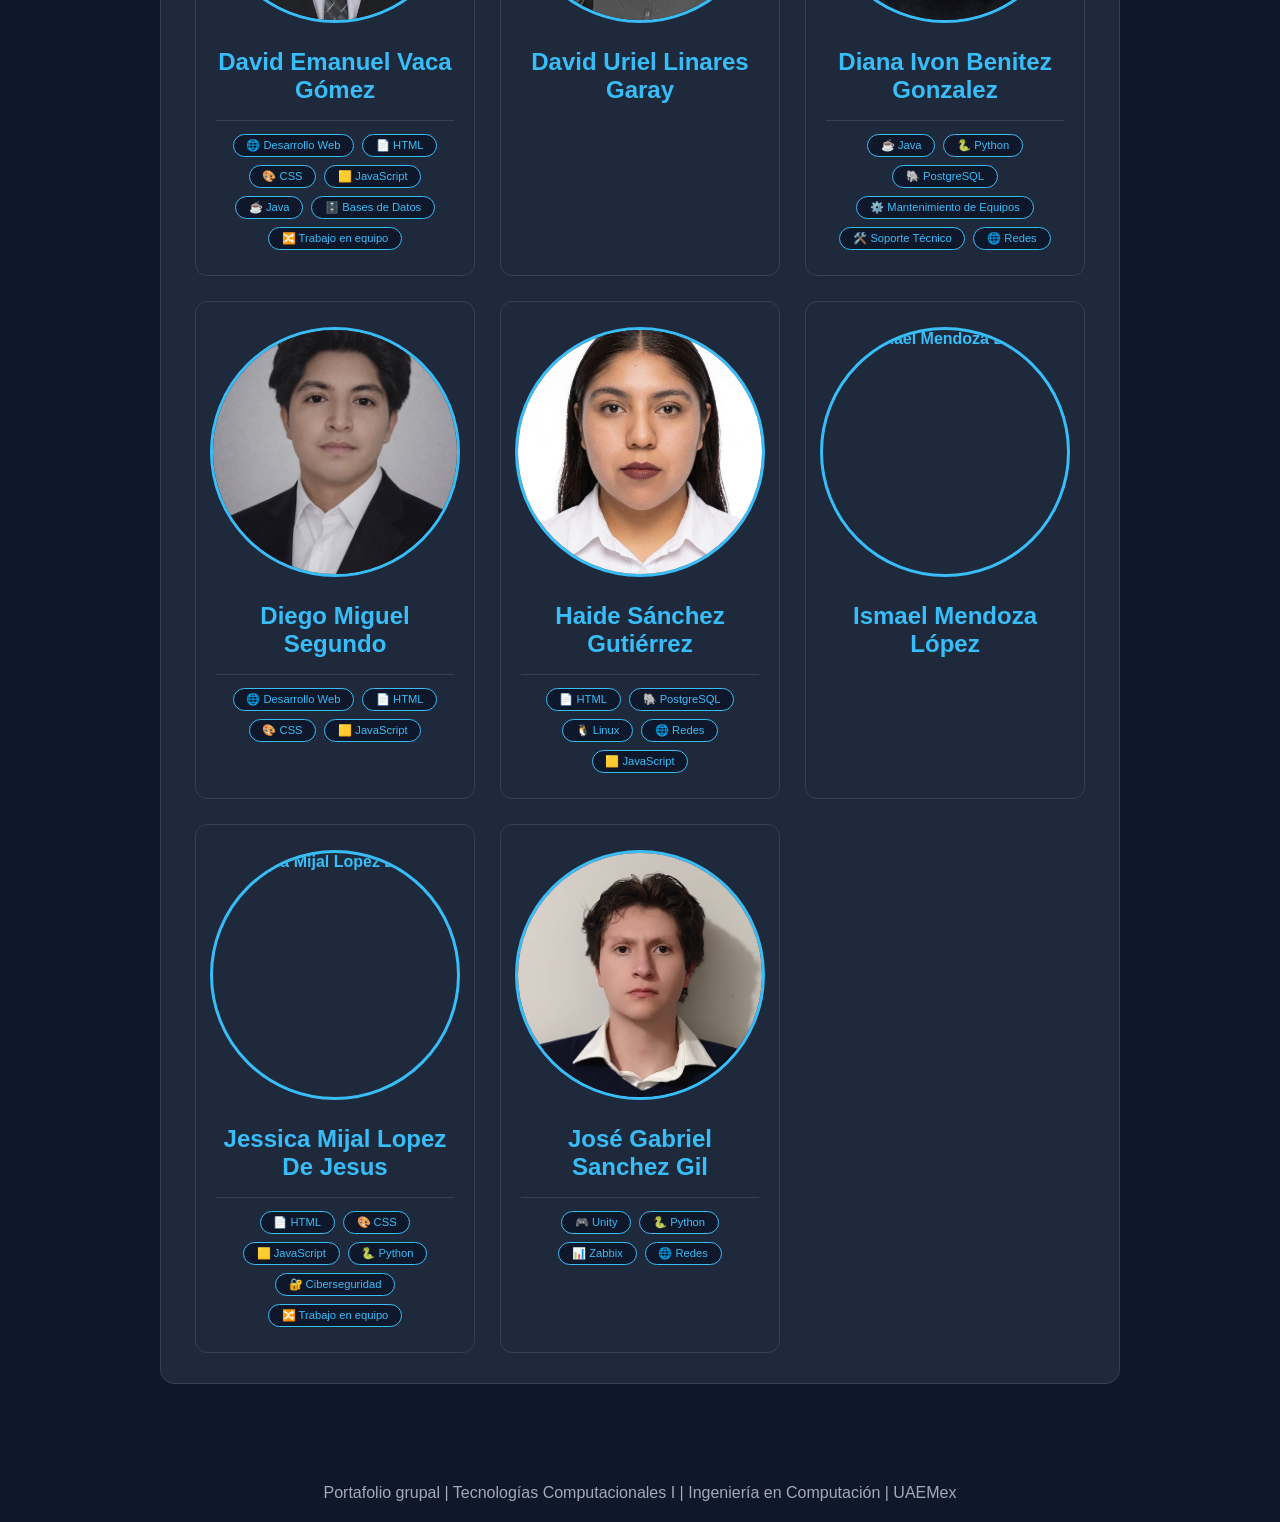
==== commit cfc82216: "Merge branch 'main' into patch-4" ====
--- a/index.html
+++ b/index.html
@@ -311,6 +311,24 @@
                     </div>
                 </div>
                 
+                  <div class="card-index"
+                    data-skills="Desarrollo Web,HTML,CSS,JavaScript,Java,Bases de Datos,MySQL,PostgreSQL,Git y GitHub"
+                    data-name="Aldo Uriel Rosales Albarrán">
+                    <a href="cv/Aldo/">
+                        <img src="img/al2.jpg" alt="Aldo Uriel Rosales Albarrán">
+                        <h3>Aldo Uriel Rosales Albarrán</h3>
+                    </a>
+                    <div class="skills-tags">
+                        <span class="skill-tag">🐍 Python</span>
+                        <span class="skill-tag" data-skill="Mantenimiento de Equipos">⚙️ Mantenimiento de Equipos</span>
+                        <span class="skill-tag" data-skill="PostgreSQL">🐘 PostgreSQL</span>
+                        <span class="skill-tag" data-skill="Redes">🌐 Redes</span>
+                        <span class="skill-tag">📄 HTML</span>
+                        <span class="skill-tag">🔀 Trabajo en equipo</span>
+
+
+                    </div>
+                </div>
             </div>
 
         </section>
